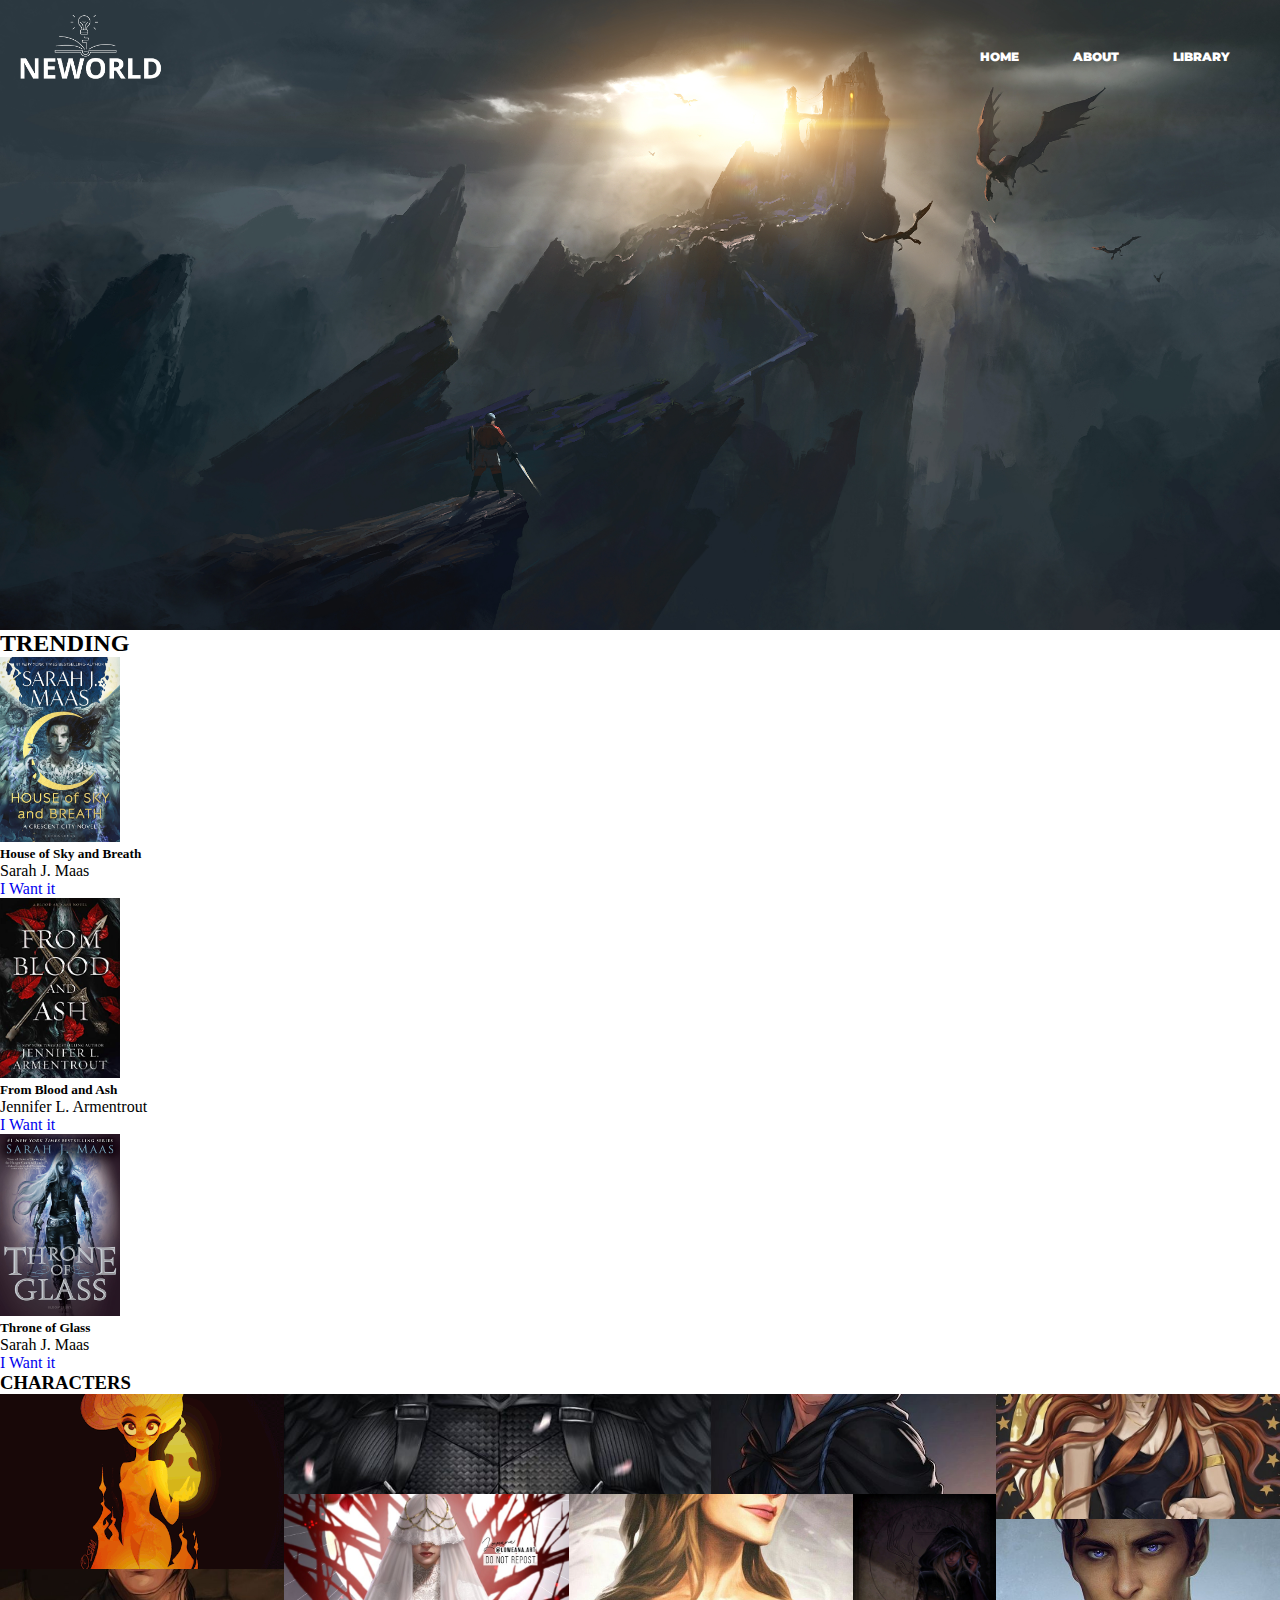
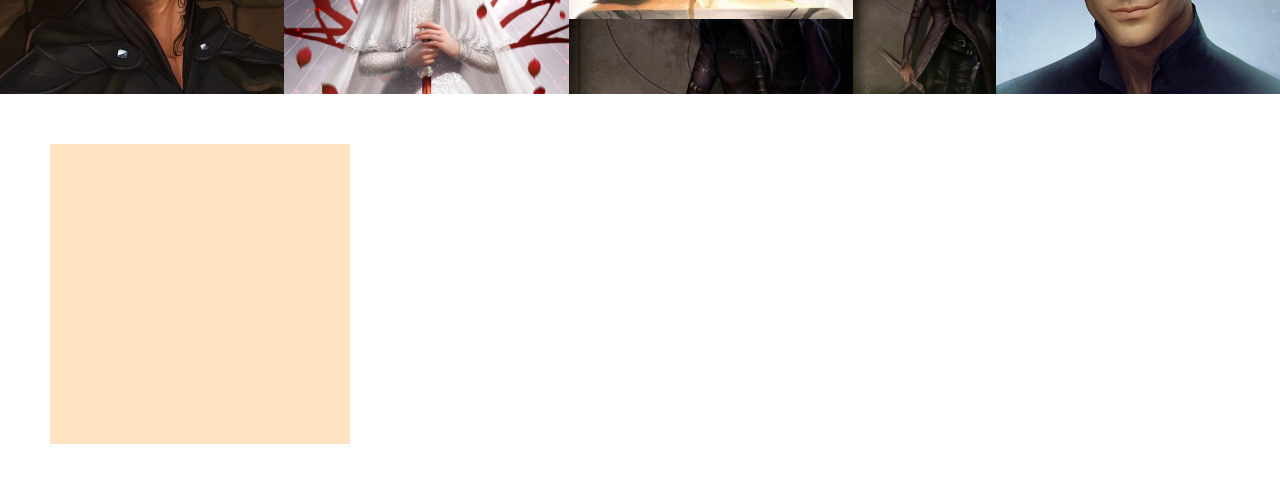
==== index.html @ 25b71a1e "rename of assets img" ====
<!DOCTYPE html>
<html lang="en">
<head>
    <meta charset="UTF-8">
    <meta http-equiv="X-UA-Compatible" content="IE=edge">
    <meta name="viewport" content="width=device-width, initial-scale=1.0">
    <link rel="stylesheet" href="https://cdn.jsdelivr.net/npm/bootstrap-icons@1.8.2/font/bootstrap-icons.css">
    <link href="https://cdn.jsdelivr.net/npm/bootstrap@5.2.0-beta1/dist/css/bootstrap.min.css" rel="stylesheet" integrity="sha384-0evHe/X+R7YkIZDRvuzKMRqM+OrBnVFBL6DOitfPri4tjfHxaWutUpFmBp4vmVor" crossorigin="anonymous">
    <link rel="preconnect" href="https://fonts.googleapis.com">
    <link rel="preconnect" href="https://fonts.gstatic.com" crossorigin>
    <link href="https://fonts.googleapis.com/css2?family=Montserrat:wght@600;900&display=swap" rel="stylesheet">
    <link rel="stylesheet" href="./assets/styles/styles.css">
    <title>Header2</title>
</head>
<body>
    <!--start nav-->
    <header>
        <nav>
            <div class="icono">
               <img src="./assets/img/logo5.png" alt="imagen" class="logo">
            </div>
            <input type="checkbox" id="boton" >
            <label for="boton" class="barras">
                <i class="bi bi-justify"></i>
            </label>
            
            <ul class="menu" >
                <li><a href="#">Home</a></li>
                <li><a href="#">About</a></li>
                <li><a href="#">Library</a></li>
            </ul>
        </nav>
    </header>
    <!--end nav-->
    <!--start trending-->
    <section id="trending" class="text-center py-5">
        <div class="container">
            <h2>TRENDING</h2>
            <div class="row">
                <div class="col-md-4">
                    <div class="card-body border rounded shadow-sm p-3 mb-5 bg-body">
                        <img src="./assets/img/book1.jpg" class="img-fluid book py-2 " alt="Book cover"  >
                        <div class="card-body">
                          <h5 class="card-title">House of Sky and Breath</h5>
                          <p class="card-text">Sarah J. Maas</p>
                          <a href="https://www.amazon.com/-/es/Sarah-J-Maas/dp/1635574072" target="_blank" class="btn btn-dark ho">I Want it</a>
                        </div>
                    </div>
                </div>
                <div class="col-md-4">
                    <div class="card-body border rounded shadow-sm p-3 mb-5 bg-body">
                        <img src="./assets/img/book2.jpg" class="img-fluid book py-2 " alt="Book cover"  >
                        <div class="card-body">
                          <h5 class="card-title">From Blood and Ash</h5>
                          <p class="card-text">Jennifer L. Armentrout</p>
                          <a href="https://www.amazon.com/-/es/Jennifer-L-Armentrout/dp/1952457009" target="_blank" class="btn btn-dark ho">I Want it</a>
                        </div>
                    </div>
                </div>
                <div class="col-md-4">
                    <div class="card-body border rounded shadow-sm p-3 mb-5 bg-body">
                        <img src="./assets/img/book3.jpg" class="img-fluid book py-2 " alt="Book cover"  >
                        <div class="card-body">
                          <h5 class="card-title">Throne of Glass</h5>
                          <p class="card-text">Sarah J. Maas</p>
                          <a href="https://www.amazon.com/-/es/Sarah-J-Maas/dp/1599906953" target="_blank" class="btn btn-dark ho">I Want it</a>
                        </div>
                    </div>
                </div>
            </div>
        </div>
    </section>
    <!--end trending-->

    <!--start characters-->
    <section id="characters py-5">
        <h3 class="text-center">CHARACTERS</h3>
        <div class="gridcontainer">
            <div class="item">
                <img src="./assets/img/lebahah.gif" alt="lebahah" class="tamaño">
            </div>
            <div class="item">
                <img src="./assets/img/hunt.jpg" alt="chaol" class="tamaño">
            </div>
            <div class="item">
                <img src="./assets/img/chaol.jpg" alt="chaol" class="tamaño">
            </div>
            <div class="item">
                <img src="./assets/img/bryce.jpg" alt="chaol" class="tamaño">
            </div>
            <div class="item">
                <img src="./assets/img/rowan.jpg" alt="chaol" class="tamaño">
            </div>
            <div class="item">
                <img src="./assets/img/poppy.jpg" alt="chaol" class="tamaño">
            </div>
            <div class="item">
                <img src="./assets/img/feyre2.jpg" alt="chaol" class="tamaño">
            </div>
            <div class="item">
                <img src="./assets/img/celaena.jpg" alt="chaol" class="tamaño">
            </div>
            <div class="item">
                <img src="./assets/img/celaena.jpg" alt="chaol" class="tamaño">
            </div>
            <div class="item">
                <img src="./assets/img/rhysand.jpg" alt="rhysand" class="tamaño">
            </div>
        </div>
    </section>
    
    <!--end characters-->

    <div class="mafer">

    </div>
    <script src="https://cdn.jsdelivr.net/npm/bootstrap@5.2.0-beta1/dist/js/bootstrap.bundle.min.js" integrity="sha384-pprn3073KE6tl6bjs2QrFaJGz5/SUsLqktiwsUTF55Jfv3qYSDhgCecCxMW52nD2" crossorigin="anonymous"></script>
<script src="./assets/js/app.js"></script>
</body>
</html>
---- assets/styles/styles.css ----
*{
    padding: 0;
    margin: 0;
    text-decoration: none;
    list-style: none;
    box-sizing: border-box;
}

header{
    width: 100%;
    height: 70vh;
    background-image: url(/assets/img/dragon.jpg);
    background-repeat: no-repeat;
    background-position: center;
    background-size: cover;
}

nav{
    height: 100px;
    width: 100%;
    display: flex;
    justify-content: space-between;
    align-items: center;
}

.logo{
    color: white;
    width:150px;
    margin-left: 15px;
}
.barras{
    font-size: 25px;
    color: white;
    margin-right: 20px;
    cursor: pointer;
    
}

.menu{
    position: absolute;
    width: 100%;
    height: 0vh;
    top: 100px;
    background-color: rgba(0, 0, 0, .25); /*para no aplicar opacidad a otros child*/
    text-align: center;
    transition: all .5s;
}

.menu li{
    display: none;
    line-height: 30px;
    margin: 50px 0;
    transition: all .5s;
}

.menu li a{
    font-family: 'Montserrat', sans-serif;
    text-decoration: none;
    list-style: none;
    font-size: 18px;
    color:white;
    text-transform: uppercase;
    font-weight: 900;
}

.menu li a.active, .menu li a:hover{
    color: darkslategrey;
    transition: .3s;
}


#boton{
    display: none;/*oculto el check*/
}
#boton:checked ~.menu{
    height: 54vh;
}
#boton:checked ~.menu li{
    display: block;
}

.book{
    width: 120px;
}

.ho:hover{
    background-color: #ced4da;
    border-color: #ced4da;
    color: black;
    font-weight: bold;
}
.mafer{
    width: 300px;
    height: 300px;
    margin: 50px;
    background-color: bisque;
}
.mafer:hover{
    background-color: #ced4da;
}

/*grid*/
.gridcontainer{
    display: grid;
    grid-template-columns: repeat(9,1fr);
    grid-template-rows: repeat(12,25px);
}
.tamaño{
   width: 100%;
   height: 100%;
   object-fit: cover;
   align-items:initial;
}
.item:nth-child(1){
    background-color: black;
    grid-area: 1/1/8/3;
}

.item:nth-child(2){
    background-color: black;
    grid-area: 1/3/5/6;
}
.item:nth-child(3){
    background-color: black;
    grid-area: 1/6/5/8;
}
.item:nth-child(4){
    background-color: black;
    grid-area: 1/8/6/10;
}
.item:nth-child(5){
    background-color: black;
    grid-area: 8/1/13/3;
}
.item:nth-child(6){
    background-color: black;
    grid-area: 5/3/13/5;
}
.item:nth-child(7){
    background-color: black;
    grid-area: 5/5/10/7;
}
.item:nth-child(8){
    background-color: black;
    grid-area: 10/5/13/7;
}
.item:nth-child(9){
    background-color: black;
    grid-area: 5/7/13/8;
}
.item:nth-child(10){
    background-color: black;
    grid-area: 6/8/13/10;
}


@media  screen and (min-width:768px){
    #boton:checked~.menu li{
        display: inline-block;
        line-height: 12px;
        margin-right: 50px;
        margin-top: 0 20px;
    }
    .logo{
        margin-left: 15px;
    }
    nav{
        height: 100px;
    }
    .barras{
        display: none;
    }
    .menu{
        height: 100px;
        top:0;
        background: none;
        transition: none;
        text-align: right;
        margin-right: 50px;
    }
    .menu li{
        display: inline-block;
        line-height: 12px;
        margin-right: 50px;
        margin-top: 0 20px;
        transition: none;
        font-family: 'Montserrat', sans-serif;
        font-weight: 600;
    }
   .menu li a{
    font-size: 12px;
   }

}
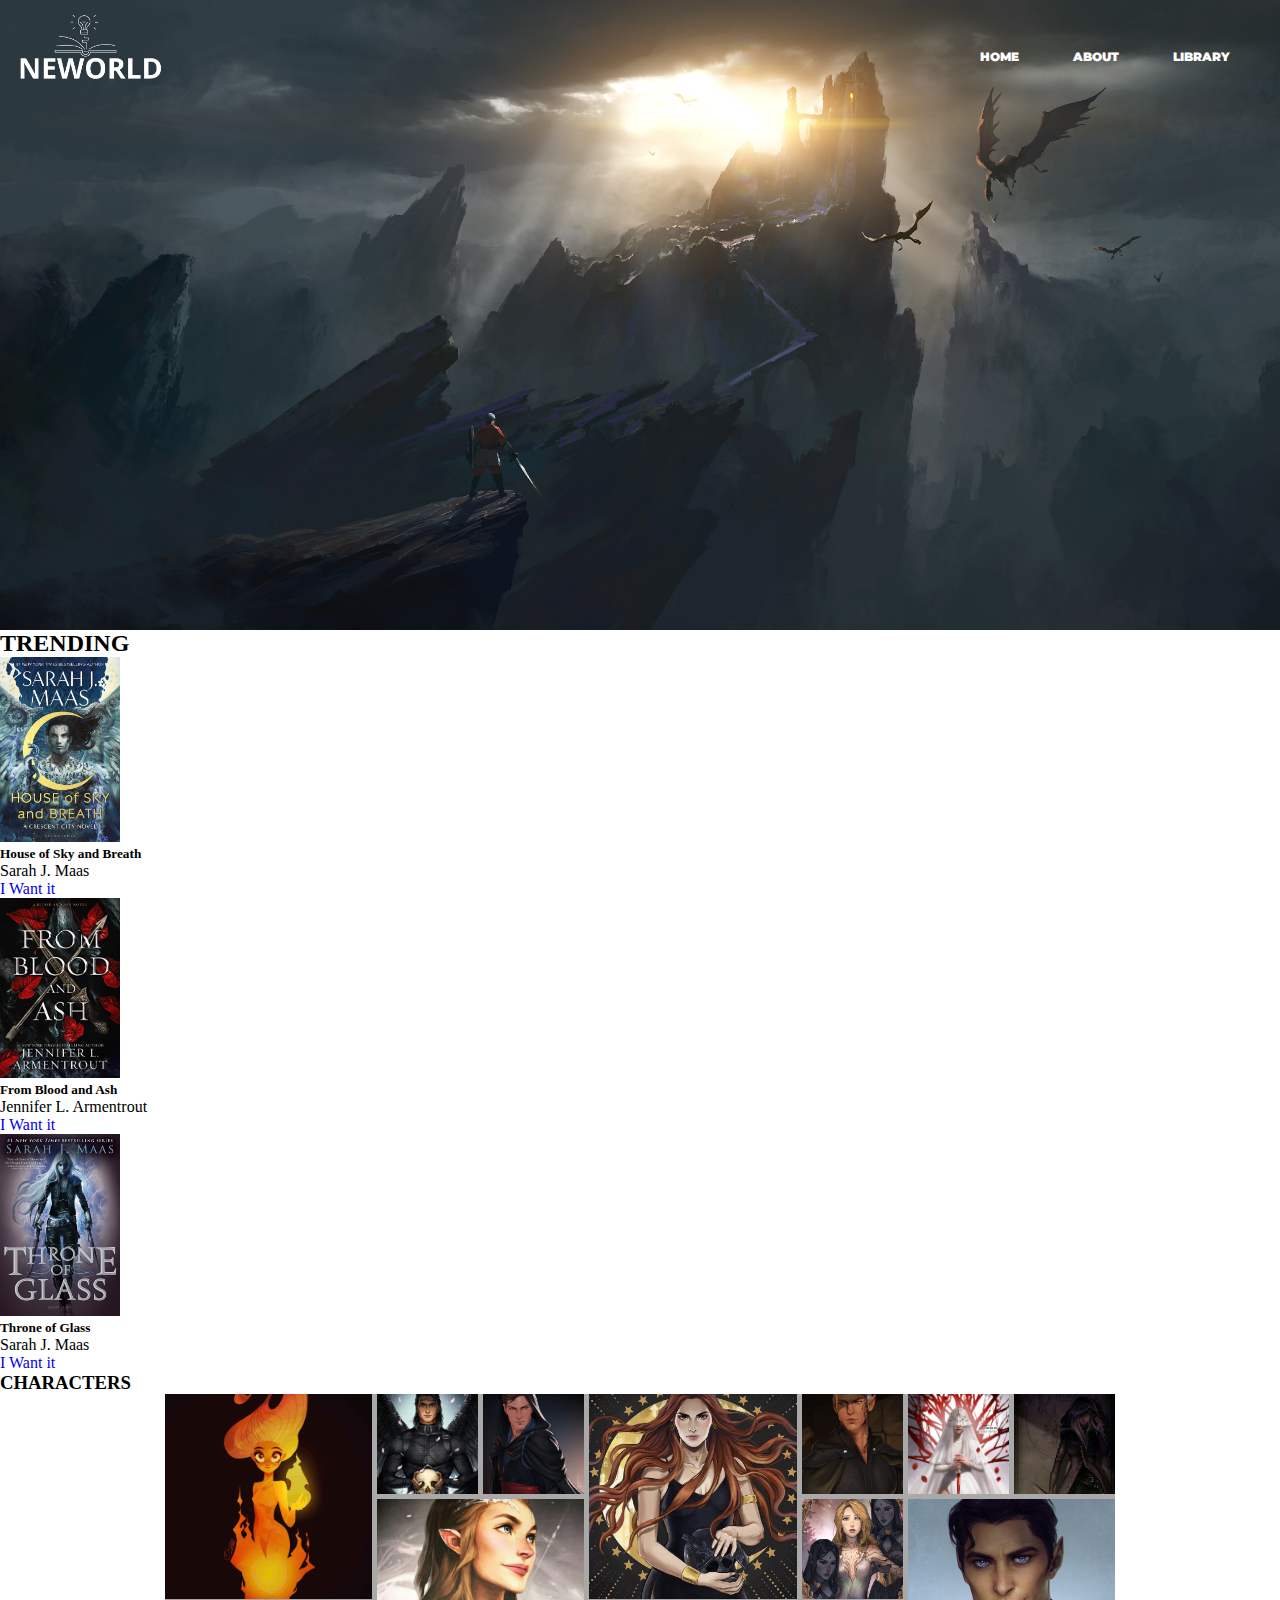
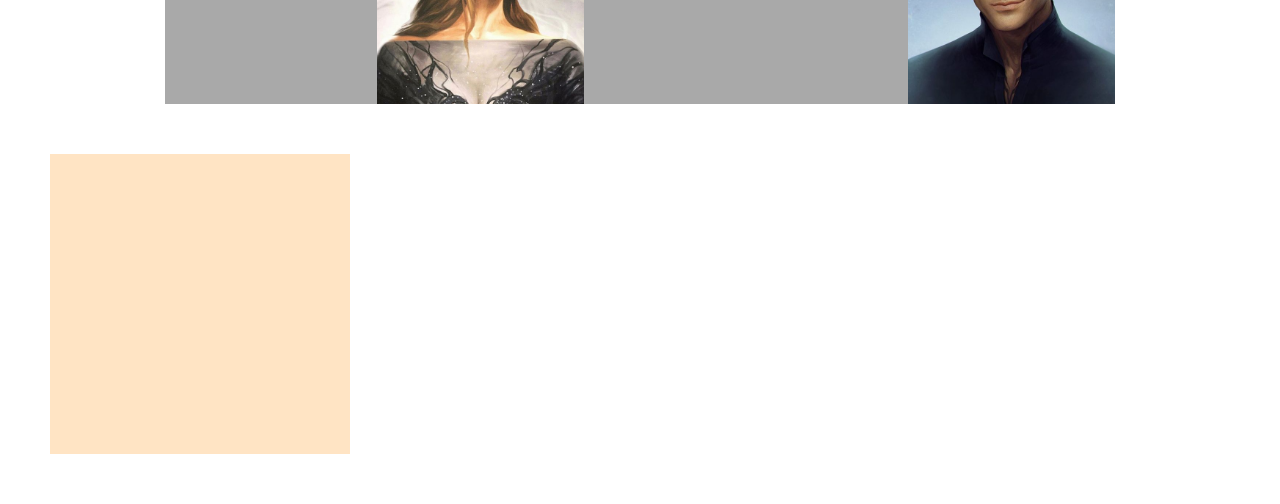
==== commit 40fc1f51: "grid edit image galery" ====
--- a/index.html
+++ b/index.html
@@ -75,36 +75,36 @@
     <!--start characters-->
     <section id="characters py-5">
         <h3 class="text-center">CHARACTERS</h3>
-        <div class="gridcontainer">
+        <div class="galeria">
             <div class="item">
-                <img src="./assets/img/lebahah.gif" alt="lebahah" class="tamaño">
+                <img src="./assets/img/lebahah.gif" alt="lebahah">
             </div>
             <div class="item">
-                <img src="./assets/img/hunt.jpg" alt="chaol" class="tamaño">
+                <img src="./assets/img/hunt.jpg" alt="hunt">
             </div>
             <div class="item">
-                <img src="./assets/img/chaol.jpg" alt="chaol" class="tamaño">
+                <img src="./assets/img/chaol.jpg" alt="chaol">
             </div>
             <div class="item">
-                <img src="./assets/img/bryce.jpg" alt="chaol" class="tamaño">
+                <img src="./assets/img/bryce.jpg" alt="bryce">
             </div>
             <div class="item">
-                <img src="./assets/img/rowan.jpg" alt="chaol" class="tamaño">
+                <img src="./assets/img/rowan.jpg" alt="rowan">
             </div>
             <div class="item">
-                <img src="./assets/img/poppy.jpg" alt="chaol" class="tamaño">
+                <img src="./assets/img/poppy.jpg" alt="poppy">
             </div>
             <div class="item">
-                <img src="./assets/img/feyre2.jpg" alt="chaol" class="tamaño">
+                <img src="./assets/img/feyre2.jpg" alt="feyre">
             </div>
             <div class="item">
-                <img src="./assets/img/celaena.jpg" alt="chaol" class="tamaño">
+                <img src="./assets/img/celaena.jpg" alt="celaena">
             </div>
             <div class="item">
-                <img src="./assets/img/celaena.jpg" alt="chaol" class="tamaño">
+                <img src="./assets/img/feyre.jpg" alt="feyre">
             </div>
             <div class="item">
-                <img src="./assets/img/rhysand.jpg" alt="rhysand" class="tamaño">
+                <img src="./assets/img/rhysand.jpg" alt="rhysand">
             </div>
         </div>
     </section>
--- a/assets/styles/styles.css
+++ b/assets/styles/styles.css
@@ -100,58 +100,37 @@
 }
 
 /*grid*/
-.gridcontainer{
+#characters{
+    position: relative;
+    
+}
+.galeria{
+    width: 100%;
+    max-width: 950px;
+    margin: 0 auto;
     display: grid;
-    grid-template-columns: repeat(9,1fr);
-    grid-template-rows: repeat(12,25px);
+    grid-template-columns: repeat(auto-fit,minmax(100px,1fr));
+    grid-auto-rows: 100px;
+    grid-auto-flow: dense;
+    grid-gap: 5px;
+    background-color:darkgrey;
 }
-.tamaño{
-   width: 100%;
-   height: 100%;
-   object-fit: cover;
-   align-items:initial;
+.galeria .item{
+    overflow: hidden;
 }
-.item:nth-child(1){
-    background-color: black;
-    grid-area: 1/1/8/3;
+.galeria .item:nth-child(3n+1){
+    grid-column: span 2;
+    grid-row: span 2;
+}
+.galeria .item img{
+    width: 100%;
+    height: 100%;
+    object-fit: cover;
+}
+.galeria .item:hover img{
+    transform: scale(1.1);
 }
 
-.item:nth-child(2){
-    background-color: black;
-    grid-area: 1/3/5/6;
-}
-.item:nth-child(3){
-    background-color: black;
-    grid-area: 1/6/5/8;
-}
-.item:nth-child(4){
-    background-color: black;
-    grid-area: 1/8/6/10;
-}
-.item:nth-child(5){
-    background-color: black;
-    grid-area: 8/1/13/3;
-}
-.item:nth-child(6){
-    background-color: black;
-    grid-area: 5/3/13/5;
-}
-.item:nth-child(7){
-    background-color: black;
-    grid-area: 5/5/10/7;
-}
-.item:nth-child(8){
-    background-color: black;
-    grid-area: 10/5/13/7;
-}
-.item:nth-child(9){
-    background-color: black;
-    grid-area: 5/7/13/8;
-}
-.item:nth-child(10){
-    background-color: black;
-    grid-area: 6/8/13/10;
-}
 
 
 @media  screen and (min-width:768px){
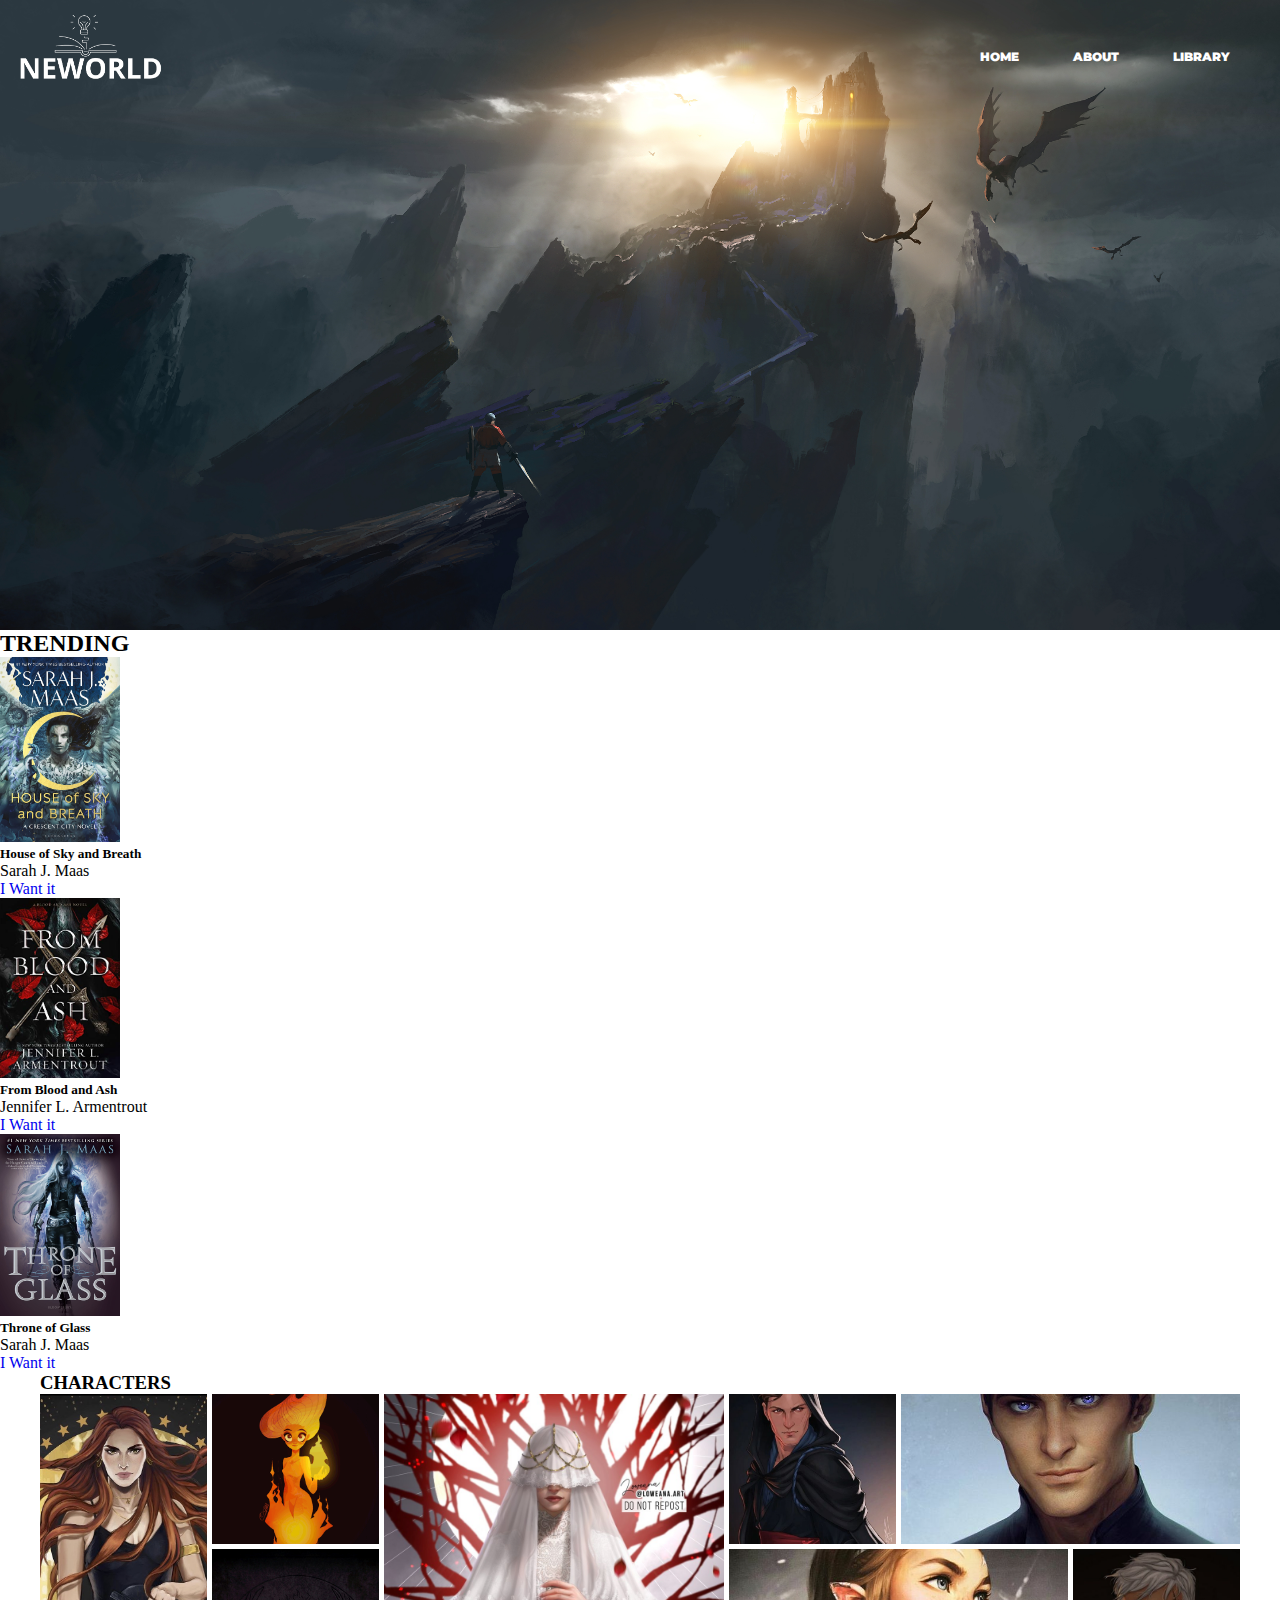
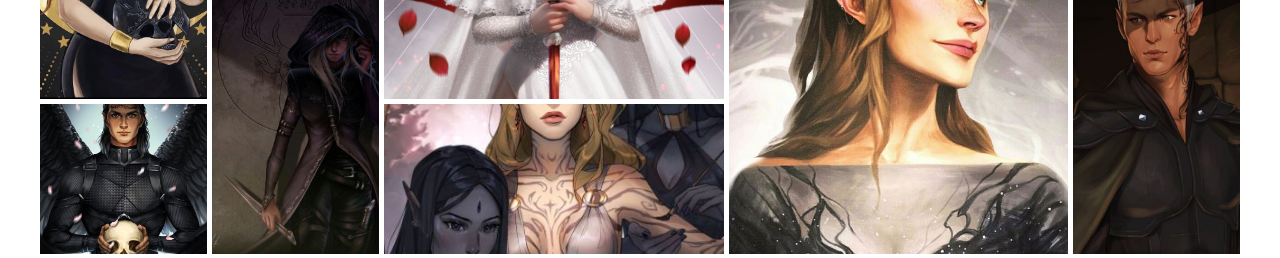
==== commit 26fee937: "grid display" ====
--- a/index.html
+++ b/index.html
@@ -73,48 +73,52 @@
     <!--end trending-->
 
     <!--start characters-->
-    <section id="characters py-5">
+    <section id="personajes">
         <h3 class="text-center">CHARACTERS</h3>
         <div class="galeria">
-            <div class="item">
-                <img src="./assets/img/lebahah.gif" alt="lebahah">
+            <div class="caja-imagen">
+                <img src="./assets/img/bryce.jpg" alt="bryce">
             </div>
-            <div class="item">
+            <div class="caja-imagen">
+                <img src="./assets/img/lebahah.gif" alt="celaena">
+            </div>
+            <div class="caja-imagen">
+                <img src="./assets/img/chaol.jpg" alt="chaol">
+            </div>
+            <div class="caja-imagen">
+                <img src="./assets/img/feyre.jpg" alt="feyre">
+            </div>
+            <div class="caja-imagen">
                 <img src="./assets/img/hunt.jpg" alt="hunt">
             </div>
-            <div class="item">
-                <img src="./assets/img/chaol.jpg" alt="chaol">
+            <div class="caja-imagen">
+                <img src="./assets/img/celaena.jpg" alt="lebahah">
             </div>
-            <div class="item">
-                <img src="./assets/img/bryce.jpg" alt="bryce">
+            <div class="caja-imagen">
+                <a href="#" class="bibliografia">
+                    <img src="./assets/img/poppy.jpg" alt="poppy" class="img1">
+                <div class="overlay">
+                    <span>Poppy</span>
+                </div>
+                </a>
+                
             </div>
-            <div class="item">
-                <img src="./assets/img/rowan.jpg" alt="rowan">
+            <div class="caja-imagen">
+                <img src="./assets/img/rhysand.jpg" alt="rhysand">
             </div>
-            <div class="item">
-                <img src="./assets/img/poppy.jpg" alt="poppy">
+            <div class="caja-imagen">
+                <img src="./assets/img/rowan.jpg " alt="rowan">
             </div>
-            <div class="item">
+            <div class="caja-imagen">
                 <img src="./assets/img/feyre2.jpg" alt="feyre">
-            </div>
-            <div class="item">
-                <img src="./assets/img/celaena.jpg" alt="celaena">
-            </div>
-            <div class="item">
-                <img src="./assets/img/feyre.jpg" alt="feyre">
-            </div>
-            <div class="item">
-                <img src="./assets/img/rhysand.jpg" alt="rhysand">
             </div>
         </div>
     </section>
     
     <!--end characters-->
 
-    <div class="mafer">
 
-    </div>
-    <script src="https://cdn.jsdelivr.net/npm/bootstrap@5.2.0-beta1/dist/js/bootstrap.bundle.min.js" integrity="sha384-pprn3073KE6tl6bjs2QrFaJGz5/SUsLqktiwsUTF55Jfv3qYSDhgCecCxMW52nD2" crossorigin="anonymous"></script>
+<script src="https://cdn.jsdelivr.net/npm/bootstrap@5.2.0-beta1/dist/js/bootstrap.bundle.min.js" integrity="sha384-pprn3073KE6tl6bjs2QrFaJGz5/SUsLqktiwsUTF55Jfv3qYSDhgCecCxMW52nD2" crossorigin="anonymous"></script>
 <script src="./assets/js/app.js"></script>
 </body>
 </html>--- a/assets/styles/styles.css
+++ b/assets/styles/styles.css
@@ -89,48 +89,85 @@
     color: black;
     font-weight: bold;
 }
-.mafer{
-    width: 300px;
-    height: 300px;
-    margin: 50px;
-    background-color: bisque;
-}
-.mafer:hover{
-    background-color: #ced4da;
-}
-
-/*grid*/
-#characters{
+
+
+/*personajes*/
+
+#personajes{
+    max-width: 1200px;
+    margin: 0 auto;
+}
+
+.galeria{
+    display: grid;
+    grid-template-columns: repeat(7,1fr);
+    grid-template-rows: repeat(3,150px);
+    gap: 5px;
+}
+
+.caja-imagen:nth-child(1){
+    grid-column: 1/span 1;
+    grid-row: 1/span 2;
+}
+.caja-imagen:nth-child(6){
+    grid-column: 2/span 1;
+    grid-row: 2/span 2;
+}
+.caja-imagen:nth-child(7){
+    grid-column: 3/span 2;
+    grid-row: 1/span 2;
+}
+.caja-imagen:nth-child(8){
+    grid-column: 6/span 2;
+    grid-row: 1/span 1;
+}
+.caja-imagen:nth-child(4){
+    grid-column: 3/span 2;
+    grid-row: 3/span 1;
+}
+.caja-imagen:nth-child(9){
+    grid-column: 7/span 1;
+    grid-row: 2/span 2;
+}
+.caja-imagen:nth-child(10){
+    grid-column: 5/span 2;
+    grid-row: 2/span 2;
+}
+.bibliografia{
     position: relative;
-    
-}
-.galeria{
-    width: 100%;
-    max-width: 950px;
-    margin: 0 auto;
-    display: grid;
-    grid-template-columns: repeat(auto-fit,minmax(100px,1fr));
-    grid-auto-rows: 100px;
-    grid-auto-flow: dense;
-    grid-gap: 5px;
-    background-color:darkgrey;
-}
-.galeria .item{
+    display: block;
+    width: 100%;
+    height: 100%;
     overflow: hidden;
 }
-.galeria .item:nth-child(3n+1){
-    grid-column: span 2;
-    grid-row: span 2;
-}
-.galeria .item img{
+.overlay{
+    position: absolute;
+    top: 0;
+    bottom: 0;
+    left: 0;
+    right: 0;
+    display: flex;
+    align-items: center;
+    justify-content: center;
+    font-weight: 900;
+    color: black;
+    font-size: medium;
+    background-color: rgba(0, 0, 0, 0.25);
+    opacity: 0;
+}
+.bibliografia:hover .overlay{
+    opacity: 1;
+}
+.galeria .caja-imagen:hover img{
+    transform: scale(1.1);
+    transition: .5s;
+}
+
+.caja-imagen img{
     width: 100%;
     height: 100%;
     object-fit: cover;
 }
-.galeria .item:hover img{
-    transform: scale(1.1);
-}
-
 
 
 @media  screen and (min-width:768px){
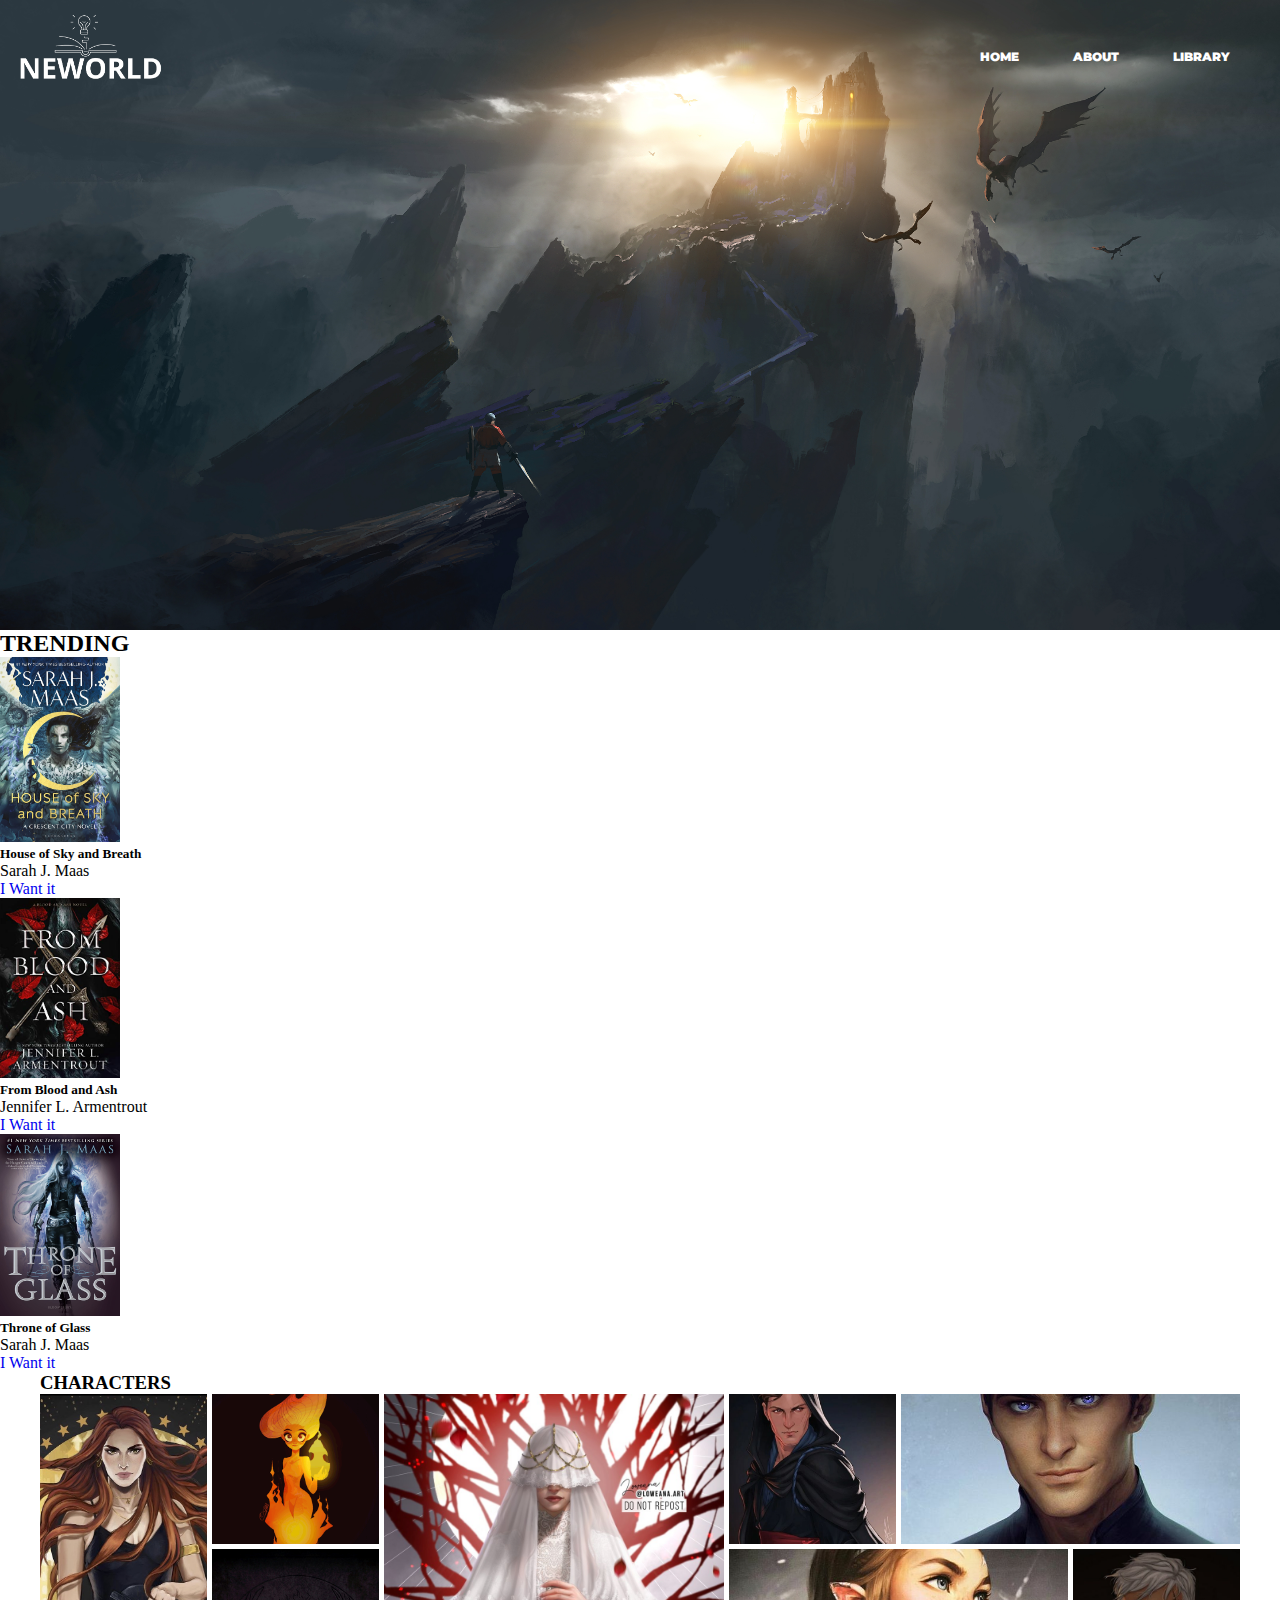
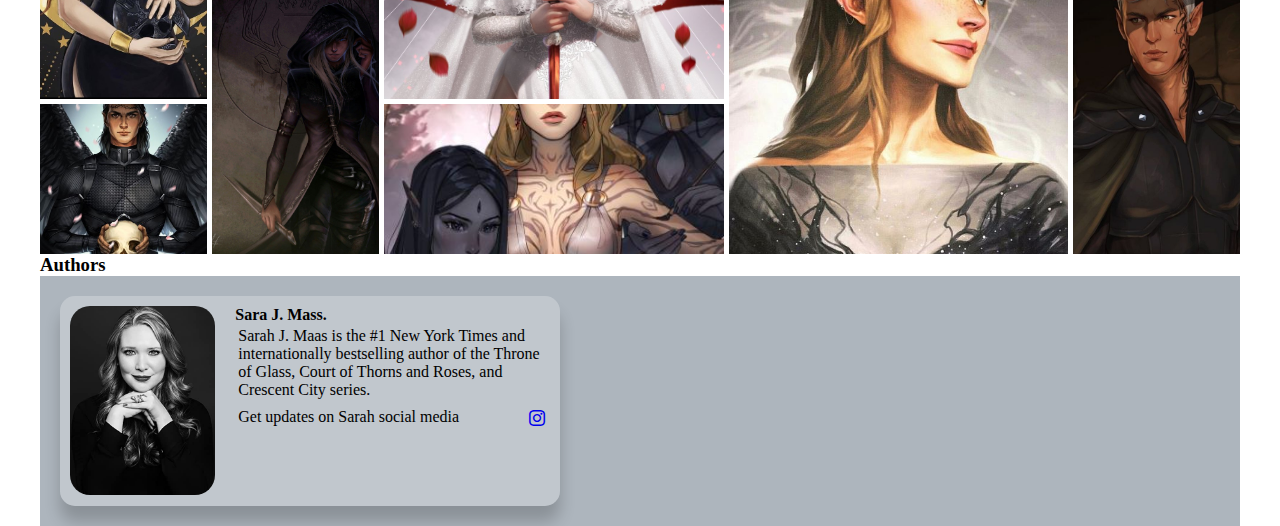
==== commit 71131a03: "first author card" ====
--- a/index.html
+++ b/index.html
@@ -77,26 +77,61 @@
         <h3 class="text-center">CHARACTERS</h3>
         <div class="galeria">
             <div class="caja-imagen">
-                <img src="./assets/img/bryce.jpg" alt="bryce">
-            </div>
-            <div class="caja-imagen">
-                <img src="./assets/img/lebahah.gif" alt="celaena">
-            </div>
-            <div class="caja-imagen">
-                <img src="./assets/img/chaol.jpg" alt="chaol">
-            </div>
-            <div class="caja-imagen">
-                <img src="./assets/img/feyre.jpg" alt="feyre">
-            </div>
-            <div class="caja-imagen">
-                <img src="./assets/img/hunt.jpg" alt="hunt">
-            </div>
-            <div class="caja-imagen">
-                <img src="./assets/img/celaena.jpg" alt="lebahah">
-            </div>
-            <div class="caja-imagen">
-                <a href="#" class="bibliografia">
-                    <img src="./assets/img/poppy.jpg" alt="poppy" class="img1">
+                <a href="" class="bibliografia">
+                    <img src="./assets/img/bryce.jpg" alt="bryce">
+                    <div class="overlay">
+                        <span>Bryce</span>
+                    </div>
+                </a>
+                
+            </div>
+            <div class="caja-imagen">
+                <a href="" class="bibliografia">
+                    <img src="./assets/img/lebahah.gif" alt="Lebahah">
+                    <div class="overlay">
+                        <span>Lebahah</span>
+                    </div>
+                </a>
+                
+            </div>
+            <div class="caja-imagen">
+                <a href="" class="bibliografia">
+                    <img src="./assets/img/chaol.jpg" alt="chaol">
+                    <div class="overlay">
+                        <span>Chaol</span>
+                    </div>
+                </a>
+                
+            </div>
+            <div class="caja-imagen">
+                <a href="" class="bibliografia">
+                    <img src="./assets/img/feyre.jpg" alt="feyre">
+                    <div class="overlay">
+                        <span>Feyre</span>
+                    </div>
+                </a>
+                
+            </div>
+            <div class="caja-imagen">
+                <a href="" class="bibliografia">
+                    <img src="./assets/img/hunt.jpg" alt="hunt">
+                    <div class="overlay">
+                        <span>Hunt</span>
+                    </div>
+                </a>
+                
+            </div>
+            <div class="caja-imagen">
+                <a href="" class="bibliografia">
+                    <img src="./assets/img/celaena.jpg" alt="Celaena">
+                    <div class="overlay">
+                        <span>Celaena</span>
+                    </div>
+                </a>
+            </div>
+            <div class="caja-imagen">
+                <a href="#" class="bibliografia">
+                    <img src="./assets/img/poppy.jpg" alt="poppy">
                 <div class="overlay">
                     <span>Poppy</span>
                 </div>
@@ -104,19 +139,63 @@
                 
             </div>
             <div class="caja-imagen">
-                <img src="./assets/img/rhysand.jpg" alt="rhysand">
-            </div>
-            <div class="caja-imagen">
-                <img src="./assets/img/rowan.jpg " alt="rowan">
-            </div>
-            <div class="caja-imagen">
-                <img src="./assets/img/feyre2.jpg" alt="feyre">
+                <a href="#" class="bibliografia">
+                    <img src="./assets/img/rhysand.jpg" alt="rhysand">
+                    <div class="overlay">
+                        <span>Rhysand</span>
+                    </div>
+                </a>
+                
+            </div>
+            <div class="caja-imagen">
+                <a href="#" class="bibliografia">
+                    <img src="./assets/img/rowan.jpg " alt="rowan">
+                    <div class="overlay">
+                        <span>Rowan</span>
+                    </div>
+                </a>
+                
+            </div>
+            <div class="caja-imagen">
+                <a href="#" class="bibliografia">
+                    <img src="./assets/img/feyre2.jpg" alt="feyre">
+                    <div class="overlay">
+                        <span>Feyre</span>
+                    </div>
+                </a>
+                
             </div>
         </div>
     </section>
     
     <!--end characters-->
 
+    <!--start authors-->
+    <section id="authors">
+        <h3 class="text-center py-5">Authors</h3>
+        <div class="contenedor">
+            <div class="lista">
+                <div class="picture">
+                    <img src="./assets/img/sara.jpg" alt="Sara J. Mass.">
+                </div>
+                <div class="descripcion">
+                    <h4>Sara J. Mass.</h4>
+                    <p>Sarah J. Maas is the #1 New York Times and internationally bestselling author of the Throne of Glass, Court of Thorns and Roses, and Crescent City series.</p>
+                    <div class="iconos">
+                        <p>Get updates on Sarah social media</p>
+                        <a href="#">
+                                <i class="bi bi-instagram"></i>
+                        </a>
+                    </div>
+                    
+                </div>
+
+            </div>
+        </div>
+        
+    </section>
+    <!--end authors-->
+
 
 <script src="https://cdn.jsdelivr.net/npm/bootstrap@5.2.0-beta1/dist/js/bootstrap.bundle.min.js" integrity="sha384-pprn3073KE6tl6bjs2QrFaJGz5/SUsLqktiwsUTF55Jfv3qYSDhgCecCxMW52nD2" crossorigin="anonymous"></script>
 <script src="./assets/js/app.js"></script>
--- a/assets/styles/styles.css
+++ b/assets/styles/styles.css
@@ -149,9 +149,9 @@
     display: flex;
     align-items: center;
     justify-content: center;
+    color: white;
+    font-family: 'Montserrat', sans-serif;
     font-weight: 900;
-    color: black;
-    font-size: medium;
     background-color: rgba(0, 0, 0, 0.25);
     opacity: 0;
 }
@@ -168,6 +168,67 @@
     height: 100%;
     object-fit: cover;
 }
+
+/*authors*/
+#authors{
+   max-width: 1200px;
+   margin: 0 auto;
+}
+.contenedor{
+    background-color: #adb5bd;
+    display: flex;
+    padding: 20px;
+}
+.lista{
+    display: flex;
+    box-shadow: 0 1rem 1rem rgba(0, 0, 0, 0.2);
+    width: 500px;
+    height: 210px;
+    overflow: hidden;
+    background-color: rgba(255, 255, 255, .25);
+    border-radius: 15px;
+}
+.lista .picture{
+    height: 90%;
+    width: 30%;
+    margin: 10px;
+}
+
+.lista .picture img{
+   width: 100%; 
+   height: 100%;
+   border-radius: 20px;
+   object-fit: cover;
+}
+ .descripcion{
+    width: 65%;
+    margin: 10px;
+ }
+ .descripcion p{
+    padding: 3px;
+    margin-bottom: 3px;
+ }
+ .iconos{
+    display: flex;
+    justify-content: space-between;
+    margin-right: 5px;
+    align-items: center;
+ }
+ 
+ 
+
+/*
+.lista{
+    display: flex;
+    box-shadow: 0 1rem 1rem rgba(0, 0, 0, 0.2);
+    overflow: hidden;
+    flex-direction: row;
+    width: 250px;
+    margin: 5px;
+    align-items: center;
+   
+    background-color: rgba(255, 255, 255, .25);
+}*/
 
 
 @media  screen and (min-width:768px){
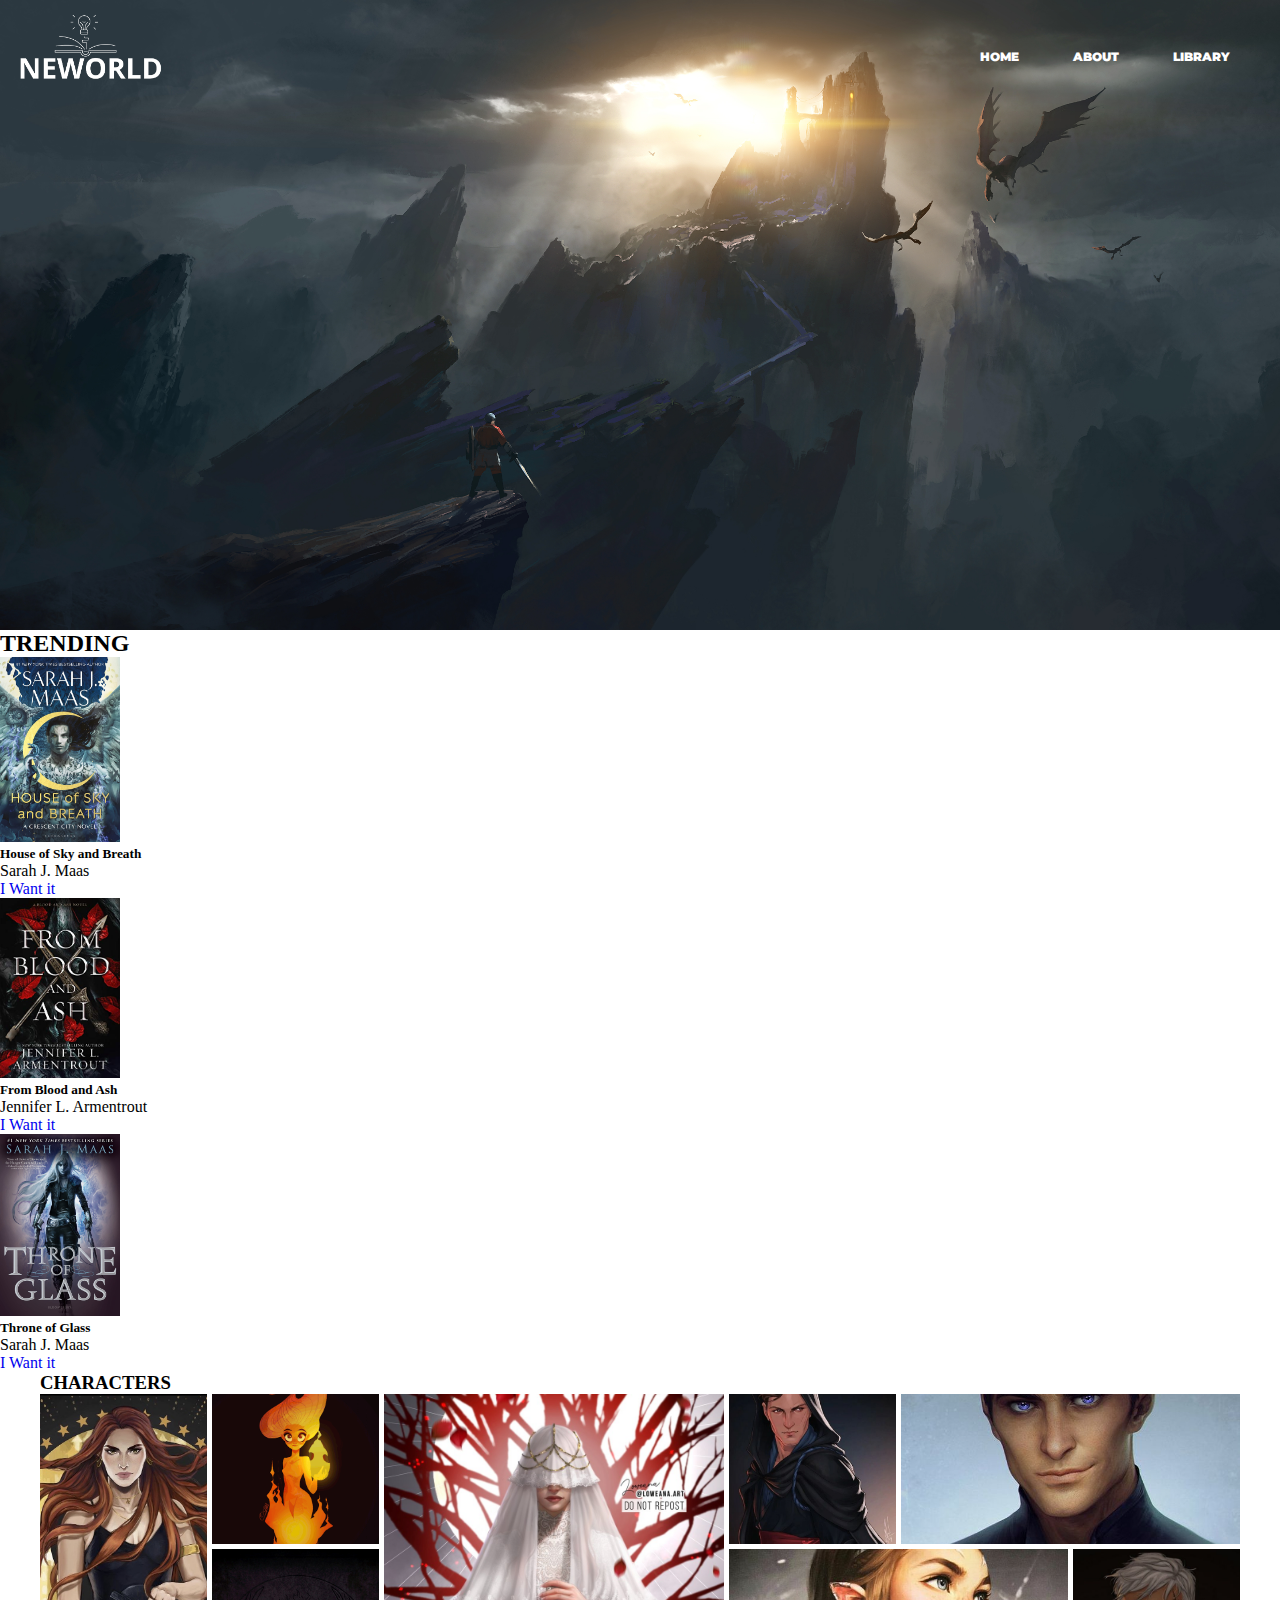
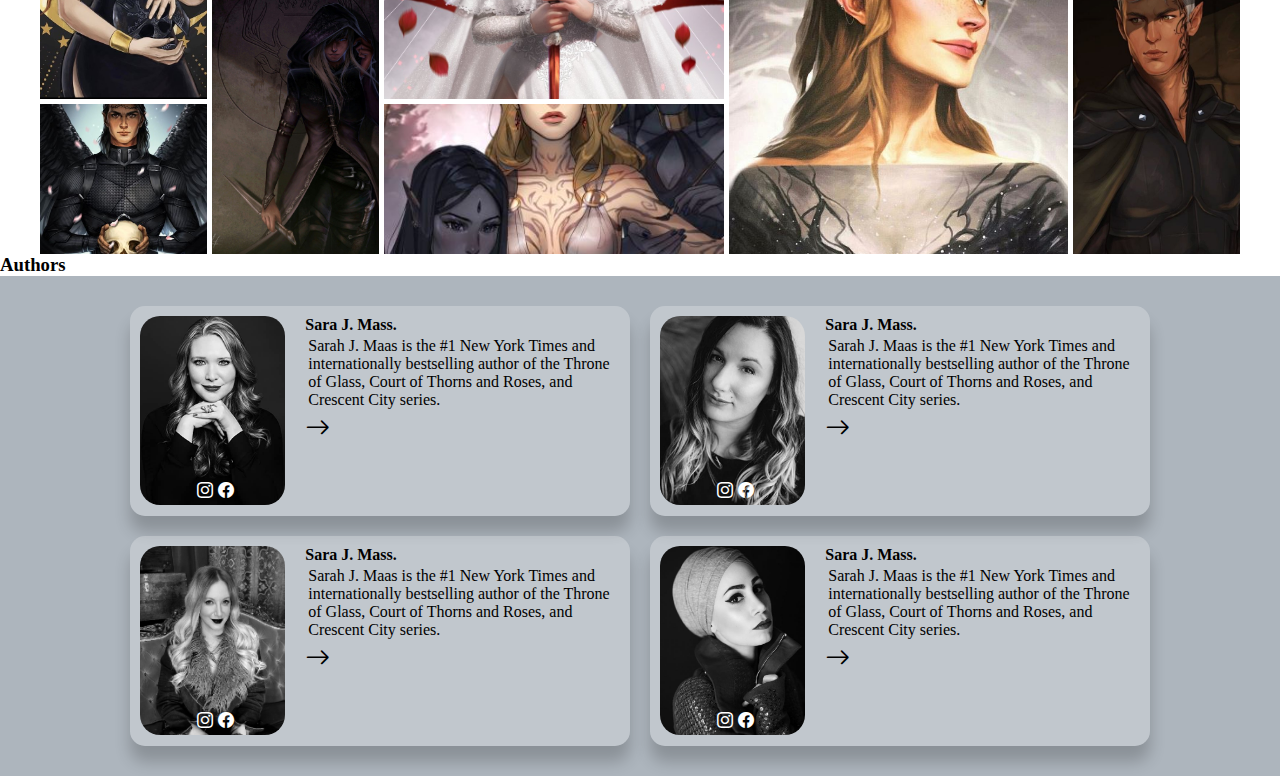
==== commit 7ee5a216: "grid responsive display" ====
--- a/index.html
+++ b/index.html
@@ -177,19 +177,90 @@
             <div class="lista">
                 <div class="picture">
                     <img src="./assets/img/sara.jpg" alt="Sara J. Mass.">
-                </div>
-                <div class="descripcion">
-                    <h4>Sara J. Mass.</h4>
-                    <p>Sarah J. Maas is the #1 New York Times and internationally bestselling author of the Throne of Glass, Court of Thorns and Roses, and Crescent City series.</p>
-                    <div class="iconos">
-                        <p>Get updates on Sarah social media</p>
-                        <a href="#">
-                                <i class="bi bi-instagram"></i>
-                        </a>
-                    </div>
-                    
-                </div>
-
+                    <div class="sarah">
+                        <a href="https://www.instagram.com/therealsjmaas/" target="_blank">
+                            <i class="bi bi-instagram "></i>
+                        </a>
+                        <a href="https://www.facebook.com/theworldofsarahjmaas" target="_blank">
+                            <i class="bi bi-facebook"></i>
+                        </a>
+                    </div>
+                </div>
+                <div class="descripcion">
+                    <h4>Sara J. Mass.</h4>
+                    <p>Sarah J. Maas is the #1 New York Times and internationally bestselling author of the Throne of Glass, Court of Thorns and Roses, and Crescent City series.</p>
+                    <div class="iconos">
+                        <a href="#">
+                            <i class="bi bi-arrow-right"></i>
+                        </a>
+                    </div>
+                </div>
+            </div>
+            <div class="lista">
+                <div class="picture">
+                    <img src="./assets/img/jennifer.jpg" alt="Jennifer L. Armentrout">
+                    <div class="sarah">
+                        <a href="https://www.instagram.com/therealsjmaas/" target="_blank">
+                            <i class="bi bi-instagram "></i>
+                        </a>
+                        <a href="https://www.facebook.com/theworldofsarahjmaas" target="_blank">
+                            <i class="bi bi-facebook"></i>
+                        </a>
+                    </div>
+                </div>
+                <div class="descripcion">
+                    <h4>Sara J. Mass.</h4>
+                    <p>Sarah J. Maas is the #1 New York Times and internationally bestselling author of the Throne of Glass, Court of Thorns and Roses, and Crescent City series.</p>
+                    <div class="iconos">
+                        <a href="#">
+                            <i class="bi bi-arrow-right"></i>
+                        </a>
+                    </div>
+                </div>
+            </div>
+            <div class="lista">
+                <div class="picture">
+                    <img src="./assets/img/leigh.jpg" alt="Leigh Bardugo">
+                    <div class="sarah">
+                        <a href="https://www.instagram.com/therealsjmaas/" target="_blank">
+                            <i class="bi bi-instagram "></i>
+                        </a>
+                        <a href="https://www.facebook.com/theworldofsarahjmaas" target="_blank">
+                            <i class="bi bi-facebook"></i>
+                        </a>
+                    </div>
+                </div>
+                <div class="descripcion">
+                    <h4>Sara J. Mass.</h4>
+                    <p>Sarah J. Maas is the #1 New York Times and internationally bestselling author of the Throne of Glass, Court of Thorns and Roses, and Crescent City series.</p>
+                    <div class="iconos">
+                        <a href="#">
+                            <i class="bi bi-arrow-right"></i>
+                        </a>
+                    </div>
+                </div>
+            </div>
+            <div class="lista">
+                <div class="picture">
+                    <img src="./assets/img/tahereh.jpg" alt="Leigh Bardugo">
+                    <div class="sarah">
+                        <a href="https://www.instagram.com/therealsjmaas/" target="_blank">
+                            <i class="bi bi-instagram "></i>
+                        </a>
+                        <a href="https://www.facebook.com/theworldofsarahjmaas" target="_blank">
+                            <i class="bi bi-facebook"></i>
+                        </a>
+                    </div>
+                </div>
+                <div class="descripcion">
+                    <h4>Sara J. Mass.</h4>
+                    <p>Sarah J. Maas is the #1 New York Times and internationally bestselling author of the Throne of Glass, Court of Thorns and Roses, and Crescent City series.</p>
+                    <div class="iconos">
+                        <a href="#">
+                            <i class="bi bi-arrow-right"></i>
+                        </a>
+                    </div>
+                </div>
             </div>
         </div>
         
--- a/assets/styles/styles.css
+++ b/assets/styles/styles.css
@@ -171,22 +171,26 @@
 
 /*authors*/
 #authors{
-   max-width: 1200px;
-   margin: 0 auto;
+   width: 100%;
 }
 .contenedor{
     background-color: #adb5bd;
     display: flex;
+    flex-wrap: wrap;
+    justify-content: center;
+    align-items: center;
     padding: 20px;
 }
 .lista{
     display: flex;
     box-shadow: 0 1rem 1rem rgba(0, 0, 0, 0.2);
-    width: 500px;
+    width: 450px;
     height: 210px;
     overflow: hidden;
     background-color: rgba(255, 255, 255, .25);
     border-radius: 15px;
+    margin: 10px;
+    transition: all .5s;
 }
 .lista .picture{
     height: 90%;
@@ -199,6 +203,7 @@
    height: 100%;
    border-radius: 20px;
    object-fit: cover;
+   filter: grayscale(1);
 }
  .descripcion{
     width: 65%;
@@ -208,28 +213,29 @@
     padding: 3px;
     margin-bottom: 3px;
  }
- .iconos{
-    display: flex;
-    justify-content: space-between;
-    margin-right: 5px;
-    align-items: center;
+ .picture{
+    position: relative;
  }
  
+ .picture .sarah{
+    position: absolute;
+    right: 0;
+    left: 0;
+    bottom: 5px;
+    display: flex;
+    justify-content: center;
+    align-items: center;
+ }
+  .sarah a i{
+    color: white;
+    margin-left: 5px;
+  }
+
+  .iconos a i{
+    color: black;
+    font-size:25px;
+  }
  
-
-/*
-.lista{
-    display: flex;
-    box-shadow: 0 1rem 1rem rgba(0, 0, 0, 0.2);
-    overflow: hidden;
-    flex-direction: row;
-    width: 250px;
-    margin: 5px;
-    align-items: center;
-   
-    background-color: rgba(255, 255, 255, .25);
-}*/
-
 
 @media  screen and (min-width:768px){
     #boton:checked~.menu li{
@@ -268,4 +274,9 @@
     font-size: 12px;
    }
 
+   .lista{
+    width: 500px;
+   }
+   
+
 }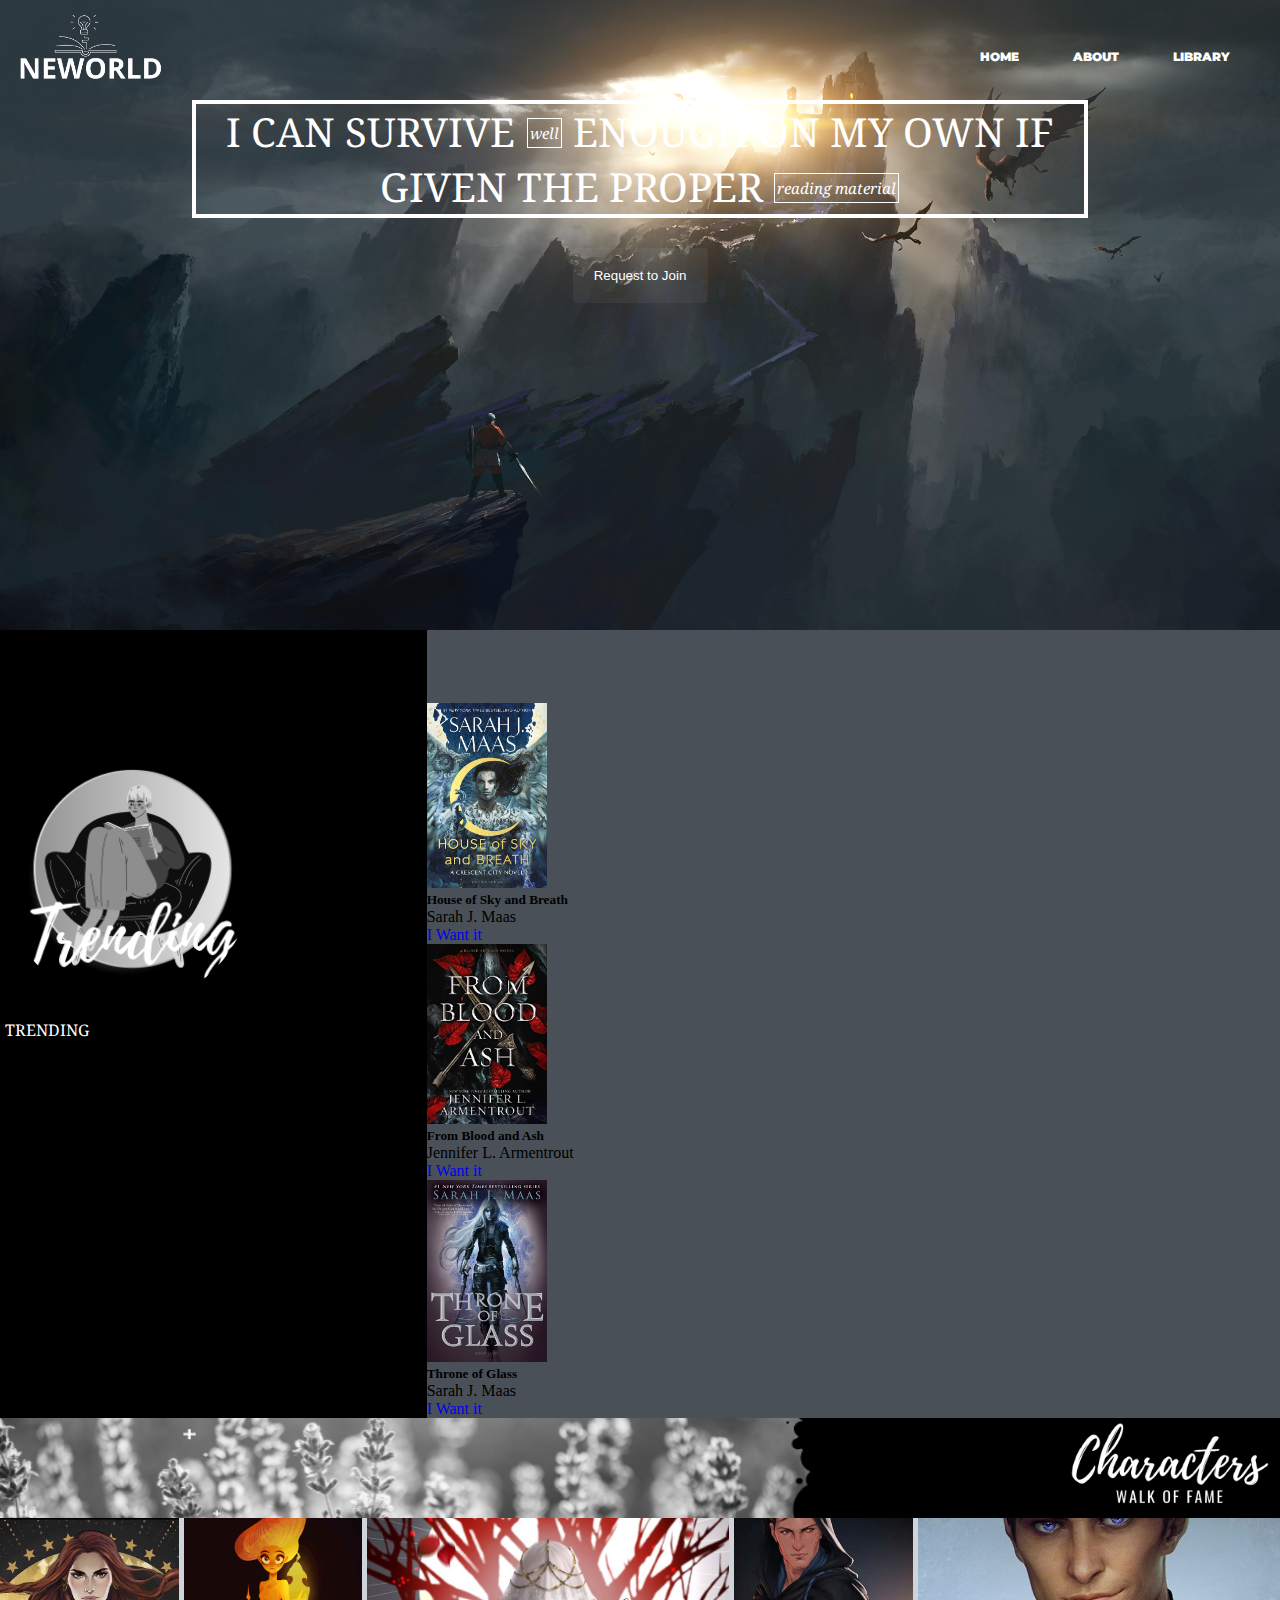
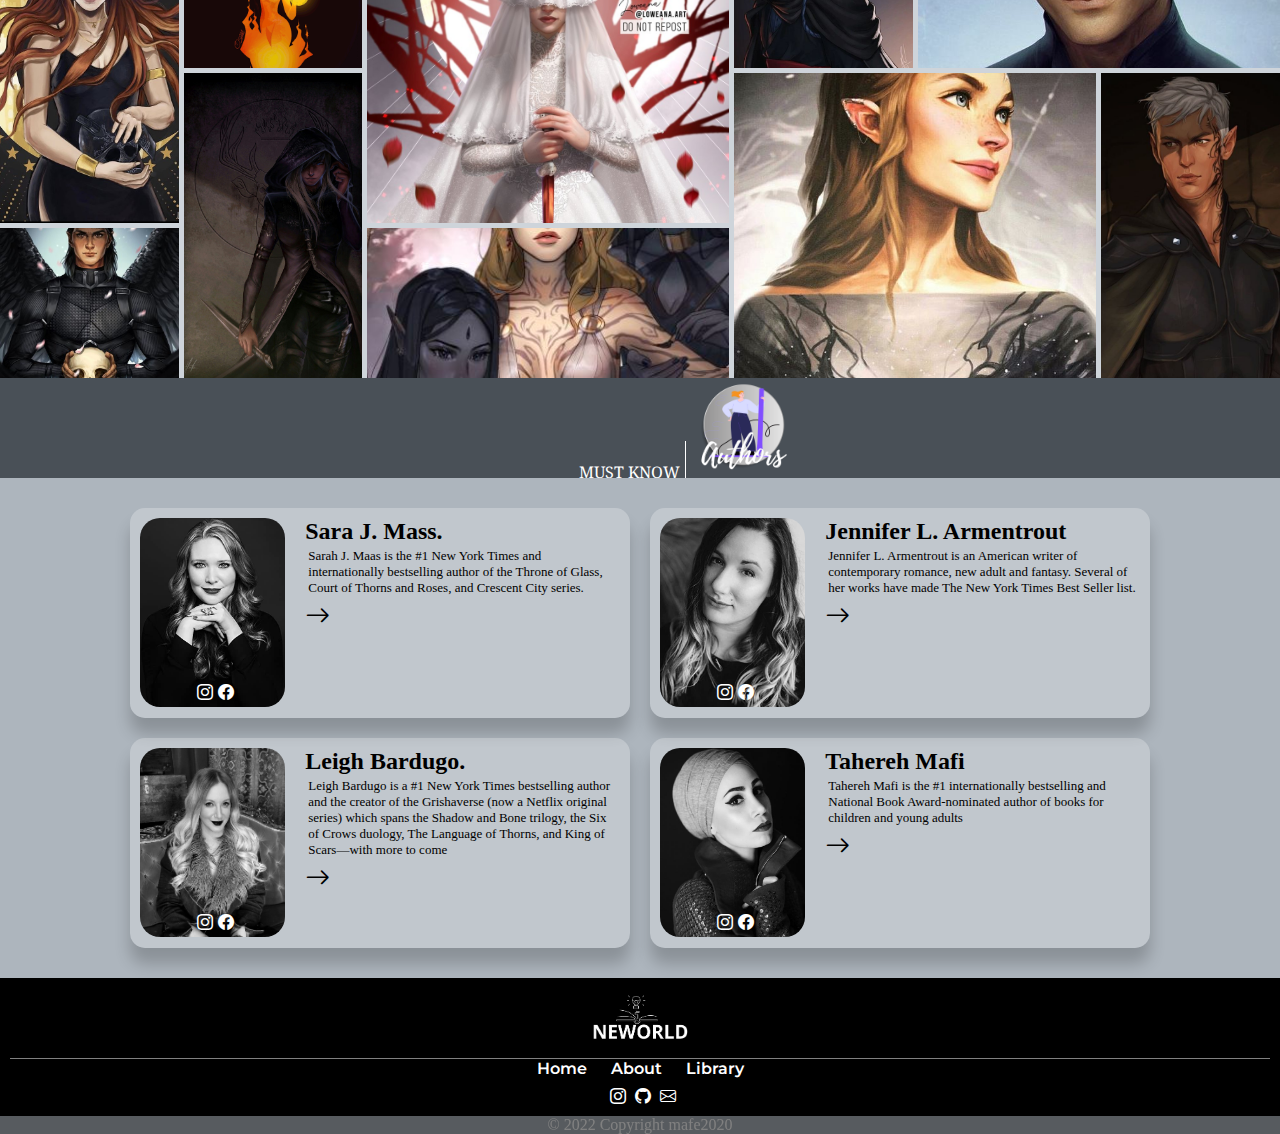
==== commit ed3348cf: "versin movil y de escritorio" ====
--- a/index.html
+++ b/index.html
@@ -9,6 +9,7 @@
     <link rel="preconnect" href="https://fonts.googleapis.com">
     <link rel="preconnect" href="https://fonts.gstatic.com" crossorigin>
     <link href="https://fonts.googleapis.com/css2?family=Montserrat:wght@600;900&display=swap" rel="stylesheet">
+    <link href="https://fonts.googleapis.com/css2?family=Noto+Serif:ital@0;1&display=swap" rel="stylesheet">
     <link rel="stylesheet" href="./assets/styles/styles.css">
     <title>Header2</title>
 </head>
@@ -29,13 +30,36 @@
                 <li><a href="#">About</a></li>
                 <li><a href="#">Library</a></li>
             </ul>
+            
         </nav>
+        <div id="quote">
+            <div class="quote-card">
+                <p class="primero">I can survive</p>
+                <p class="segundo">well</p>
+                <p>enough</p>
+                <p>on</p>
+                <p>my</p>
+                <p>own</p>
+                <p>if</p>
+                <p>given</p>
+                <p>the</p>
+                <p>proper</p>
+                <p class="tercero">reading material</p>
+            </div>
+        </div>
+        <div class="request">
+            <button class="boton-request">Request to Join</button>
+        </div>
     </header>
     <!--end nav-->
+
     <!--start trending-->
-    <section id="trending" class="text-center py-5">
+    <section id="trending" class="text-center">
+        <div class="trending-box">
+            <img src="./assets/img/trending.png" alt="foto-trending" class="foto-trending">
+            <p>TRENDING</p>
+        </div>
         <div class="container">
-            <h2>TRENDING</h2>
             <div class="row">
                 <div class="col-md-4">
                     <div class="card-body border rounded shadow-sm p-3 mb-5 bg-body">
@@ -74,105 +98,118 @@
 
     <!--start characters-->
     <section id="personajes">
-        <h3 class="text-center">CHARACTERS</h3>
-        <div class="galeria">
-            <div class="caja-imagen">
-                <a href="" class="bibliografia">
-                    <img src="./assets/img/bryce.jpg" alt="bryce">
+        <div class="personaje-box">
+            <div class="character-image">
+                <img src="./assets/img/backgroung-chrt.png" alt="charecters" class="chrt-2">
+                <img src="./assets/img/characters-2.png" alt="charecters" class="chrt-1">
+            </div>
+        </div>
+        <div class="galeria-box">
+            <div class="galeria">
+                <div class="caja-imagen">
+                    <a href="https://crescentcity.fandom.com/wiki/Bryce_Quinlan" class="bibliografia" target="_blank">
+                        <img src="./assets/img/bryce.jpg" alt="bryce">
+                        <div class="overlay">
+                            <span>Bryce</span>
+                        </div>
+                    </a>
+                    
+                </div>
+                <div class="caja-imagen">
+                    <a href="https://crescentcity.fandom.com/wiki/Lehabah" class="bibliografia" target="_blank">
+                        <img src="./assets/img/lebahah.gif" alt="Lehabah">
+                        <div class="overlay">
+                            <span>Lehabah</span>
+                        </div>
+                    </a>
+                    
+                </div>
+                <div class="caja-imagen">
+                    <a href="https://trono-de-cristal.fandom.com/es/wiki/Chaol_Westfall" class="bibliografia" target="_blank">
+                        <img src="./assets/img/chaol.jpg" alt="chaol">
+                        <div class="overlay">
+                            <span>Chaol</span>
+                        </div>
+                    </a>
+                    
+                </div>
+                <div class="caja-imagen">
+                    <a href="https://una-corte-de-rosas-y-espinas.fandom.com/es/wiki/Feyre_Archeron" class="bibliografia" target="_blank">
+                        <img src="./assets/img/feyre.jpg" alt="feyre">
+                        <div class="overlay">
+                            <span>Feyre</span>
+                        </div>
+                    </a>
+                    
+                </div>
+                <div class="caja-imagen">
+                    <a href="https://crescentcity.fandom.com/wiki/Hunt_Athalar" class="bibliografia" target="_blank">
+                        <img src="./assets/img/hunt.jpg" alt="hunt">
+                        <div class="overlay">
+                            <span>Hunt</span>
+                        </div>
+                    </a>
+                    
+                </div>
+                <div class="caja-imagen">
+                    <a href="https://trono-de-cristal.fandom.com/es/wiki/Aelin_Ashryver_Galathynius" class="bibliografia" target="_blank">
+                        <img src="./assets/img/celaena.jpg" alt="Celaena">
+                        <div class="overlay">
+                            <span>Celaena</span>
+                        </div>
+                    </a>
+                </div>
+                <div class="caja-imagen">
+                    <a href="https://bloodandash.fandom.com/wiki/Penellaphe_Da%27Neer" class="bibliografia" target="_blank">
+                        <img src="./assets/img/poppy.jpg" alt="poppy">
                     <div class="overlay">
-                        <span>Bryce</span>
-                    </div>
-                </a>
-                
-            </div>
-            <div class="caja-imagen">
-                <a href="" class="bibliografia">
-                    <img src="./assets/img/lebahah.gif" alt="Lebahah">
-                    <div class="overlay">
-                        <span>Lebahah</span>
-                    </div>
-                </a>
-                
-            </div>
-            <div class="caja-imagen">
-                <a href="" class="bibliografia">
-                    <img src="./assets/img/chaol.jpg" alt="chaol">
-                    <div class="overlay">
-                        <span>Chaol</span>
-                    </div>
-                </a>
-                
-            </div>
-            <div class="caja-imagen">
-                <a href="" class="bibliografia">
-                    <img src="./assets/img/feyre.jpg" alt="feyre">
-                    <div class="overlay">
-                        <span>Feyre</span>
-                    </div>
-                </a>
-                
-            </div>
-            <div class="caja-imagen">
-                <a href="" class="bibliografia">
-                    <img src="./assets/img/hunt.jpg" alt="hunt">
-                    <div class="overlay">
-                        <span>Hunt</span>
-                    </div>
-                </a>
-                
-            </div>
-            <div class="caja-imagen">
-                <a href="" class="bibliografia">
-                    <img src="./assets/img/celaena.jpg" alt="Celaena">
-                    <div class="overlay">
-                        <span>Celaena</span>
-                    </div>
-                </a>
-            </div>
-            <div class="caja-imagen">
-                <a href="#" class="bibliografia">
-                    <img src="./assets/img/poppy.jpg" alt="poppy">
-                <div class="overlay">
-                    <span>Poppy</span>
-                </div>
-                </a>
-                
-            </div>
-            <div class="caja-imagen">
-                <a href="#" class="bibliografia">
-                    <img src="./assets/img/rhysand.jpg" alt="rhysand">
-                    <div class="overlay">
-                        <span>Rhysand</span>
-                    </div>
-                </a>
-                
-            </div>
-            <div class="caja-imagen">
-                <a href="#" class="bibliografia">
-                    <img src="./assets/img/rowan.jpg " alt="rowan">
-                    <div class="overlay">
-                        <span>Rowan</span>
-                    </div>
-                </a>
-                
-            </div>
-            <div class="caja-imagen">
-                <a href="#" class="bibliografia">
-                    <img src="./assets/img/feyre2.jpg" alt="feyre">
-                    <div class="overlay">
-                        <span>Feyre</span>
-                    </div>
-                </a>
-                
+                        <span>Poppy</span>
+                    </div>
+                    </a>
+                    
+                </div>
+                <div class="caja-imagen">
+                    <a href="https://una-corte-de-rosas-y-espinas.fandom.com/es/wiki/Rhysand" class="bibliografia" target="_blank">
+                        <img src="./assets/img/rhysand.jpg" alt="rhysand">
+                        <div class="overlay">
+                            <span>Rhysand</span>
+                        </div>
+                    </a>
+                    
+                </div>
+                <div class="caja-imagen">
+                    <a href="https://trono-de-cristal.fandom.com/es/wiki/Rowan_Whitethorn" class="bibliografia" target="_blank">
+                        <img src="./assets/img/rowan.jpg " alt="rowan">
+                        <div class="overlay">
+                            <span>Rowan</span>
+                        </div>
+                    </a>
+                    
+                </div>
+                <div class="caja-imagen">
+                    <a href="https://una-corte-de-rosas-y-espinas.fandom.com/es/wiki/Feyre_Archeron" class="bibliografia" target="_blank">
+                        <img src="./assets/img/feyre2.jpg" alt="feyre">
+                        <div class="overlay">
+                            <span>Feyre</span>
+                        </div>
+                    </a>
+                    
+                </div>
             </div>
         </div>
     </section>
-    
     <!--end characters-->
 
     <!--start authors-->
     <section id="authors">
-        <h3 class="text-center py-5">Authors</h3>
+        <div class="authors-box">
+            <div class="horizontal">
+                <p>MUST KNOW</p>
+                <img src="./assets/img/authors-V.png" alt="authors" class="img-1">
+                <img src="./assets/img/authors.png" alt="authors" class="img-2">
+            </div>
+ 
+        </div>
         <div class="contenedor">
             <div class="lista">
                 <div class="picture">
@@ -190,7 +227,7 @@
                     <h4>Sara J. Mass.</h4>
                     <p>Sarah J. Maas is the #1 New York Times and internationally bestselling author of the Throne of Glass, Court of Thorns and Roses, and Crescent City series.</p>
                     <div class="iconos">
-                        <a href="#">
+                        <a href="https://sarahjmaas.com/" target="_blank">
                             <i class="bi bi-arrow-right"></i>
                         </a>
                     </div>
@@ -200,19 +237,19 @@
                 <div class="picture">
                     <img src="./assets/img/jennifer.jpg" alt="Jennifer L. Armentrout">
                     <div class="sarah">
-                        <a href="https://www.instagram.com/therealsjmaas/" target="_blank">
+                        <a href="https://www.instagram.com/jennifer_l_armentrout/" target="_blank">
                             <i class="bi bi-instagram "></i>
                         </a>
-                        <a href="https://www.facebook.com/theworldofsarahjmaas" target="_blank">
+                        <a href="https://www.facebook.com/JenniferLArmentrout" target="_blank">
                             <i class="bi bi-facebook"></i>
                         </a>
                     </div>
                 </div>
                 <div class="descripcion">
-                    <h4>Sara J. Mass.</h4>
-                    <p>Sarah J. Maas is the #1 New York Times and internationally bestselling author of the Throne of Glass, Court of Thorns and Roses, and Crescent City series.</p>
+                    <h4>Jennifer L. Armentrout</h4>
+                    <p> Jennifer L. Armentrout is an American writer of contemporary romance, new adult and fantasy. Several of her works have made The New York Times Best Seller list.</p>
                     <div class="iconos">
-                        <a href="#">
+                        <a href="https://jenniferlarmentrout.com/books/" alt="page"target="_blank">
                             <i class="bi bi-arrow-right"></i>
                         </a>
                     </div>
@@ -222,19 +259,19 @@
                 <div class="picture">
                     <img src="./assets/img/leigh.jpg" alt="Leigh Bardugo">
                     <div class="sarah">
-                        <a href="https://www.instagram.com/therealsjmaas/" target="_blank">
+                        <a href="https://www.instagram.com/Lbardugo/" target="_blank">
                             <i class="bi bi-instagram "></i>
                         </a>
-                        <a href="https://www.facebook.com/theworldofsarahjmaas" target="_blank">
+                        <a href="https://www.facebook.com/GrishaTrilogy?ref=ts" target="_blank">
                             <i class="bi bi-facebook"></i>
                         </a>
                     </div>
                 </div>
                 <div class="descripcion">
-                    <h4>Sara J. Mass.</h4>
-                    <p>Sarah J. Maas is the #1 New York Times and internationally bestselling author of the Throne of Glass, Court of Thorns and Roses, and Crescent City series.</p>
+                    <h4>Leigh Bardugo.</h4>
+                    <p>Leigh Bardugo is a #1 New York Times bestselling author and the creator of the Grishaverse (now a Netflix original series) which spans the Shadow and Bone trilogy, the Six of Crows duology, The Language of Thorns, and King of Scars—with more to come</p>
                     <div class="iconos">
-                        <a href="#">
+                        <a href="https://www.leighbardugo.com/" target="_blank">
                             <i class="bi bi-arrow-right"></i>
                         </a>
                     </div>
@@ -242,21 +279,21 @@
             </div>
             <div class="lista">
                 <div class="picture">
-                    <img src="./assets/img/tahereh.jpg" alt="Leigh Bardugo">
+                    <img src="./assets/img/tahereh.jpg" alt="Tahereh Mafi">
                     <div class="sarah">
-                        <a href="https://www.instagram.com/therealsjmaas/" target="_blank">
+                        <a href="https://www.instagram.com/Tahereh/" target="_blank">
                             <i class="bi bi-instagram "></i>
                         </a>
-                        <a href="https://www.facebook.com/theworldofsarahjmaas" target="_blank">
+                        <a href="https://www.facebook.com/shattermebooks" target="_blank">
                             <i class="bi bi-facebook"></i>
                         </a>
                     </div>
                 </div>
                 <div class="descripcion">
-                    <h4>Sara J. Mass.</h4>
-                    <p>Sarah J. Maas is the #1 New York Times and internationally bestselling author of the Throne of Glass, Court of Thorns and Roses, and Crescent City series.</p>
+                    <h4>Tahereh Mafi</h4>
+                    <p>Tahereh Mafi is the #1 internationally bestselling and National Book Award-nominated author of books for children and young adults</p>
                     <div class="iconos">
-                        <a href="#">
+                        <a href="https://taherehmafi.com/" target="_blank">
                             <i class="bi bi-arrow-right"></i>
                         </a>
                     </div>
@@ -266,6 +303,41 @@
         
     </section>
     <!--end authors-->
+
+    <!--start footer-->
+    <footer>
+        <div class="footer-1">
+            <div class="logo-1">
+                <a href="#">
+                    <img src="./assets/img/logo5.png" alt="logo">
+                </a>
+            </div>
+            <div class="page-1-box">
+                <div class="page-1">
+                    <a href="#">Home</a>
+                    <a href="#">About</a>
+                    <a href="#">Library</a>
+                </div>
+            </div>
+            
+            <div class="redes-sociales-box">
+                <div class="redes-sociales">
+                    <i class="bi bi-instagram"></i>
+                    <i class="bi bi-github"></i>
+                    <i class="bi bi-envelope"></i>
+                </div>
+            </div>
+            
+        </div>
+    
+        <div class="copy-box">
+            <div class="copy-1">
+                <p>© 2022 Copyright mafe2020</p>
+            </div>
+        </div>
+        
+    </footer>
+    <!--end footer-->
 
 
 <script src="https://cdn.jsdelivr.net/npm/bootstrap@5.2.0-beta1/dist/js/bootstrap.bundle.min.js" integrity="sha384-pprn3073KE6tl6bjs2QrFaJGz5/SUsLqktiwsUTF55Jfv3qYSDhgCecCxMW52nD2" crossorigin="anonymous"></script>
--- a/assets/styles/styles.css
+++ b/assets/styles/styles.css
@@ -41,7 +41,7 @@
     width: 100%;
     height: 0vh;
     top: 100px;
-    background-color: rgba(0, 0, 0, .25); /*para no aplicar opacidad a otros child*/
+    background-color: rgba(0, 0, 0, .8); /*para no aplicar opacidad a otros child*/
     text-align: center;
     transition: all .5s;
 }
@@ -64,7 +64,7 @@
 }
 
 .menu li a.active, .menu li a:hover{
-    color: darkslategrey;
+    color: #3c6e71;
     transition: .3s;
 }
 
@@ -90,12 +90,136 @@
     font-weight: bold;
 }
 
+#quote{
+    font-family: 'Noto Serif', serif;
+    text-transform: uppercase;
+    width: 70%;
+    margin: 0 auto;
+    justify-content: center;
+    text-align: center;
+    font-weight: 400px;
+    font-size: 30px;
+    color: white;
+    border: 0.1em solid #fff;  
+}
+.quote-card p{
+    display: inline-block;
+}
+.quote-card .segundo{
+    font-family:'Noto Serif', serif;
+    height: 2em;
+    width: 35px;
+    font-size: 15px;
+    font-weight: 400;
+    font-style: italic;
+    line-height: 1.9em;
+    text-transform: lowercase;
+    display: inline-block;
+    vertical-align: middle;
+    margin: -0.44em 0.1em 0;
+    border: 0.1em solid #fff;  
+}
+.quote-card .tercero{
+    font-family:'Noto Serif', serif;
+    height: 2em;
+    width: 125px;
+    font-size: 15px;
+    font-weight: 400;
+    font-style: italic;
+    line-height: 1.9em;
+    text-transform: lowercase;
+    display: inline-block;
+    vertical-align: middle;
+    margin: -0.44em 0.1em 0;
+    border: 0.1em solid #fff;  
+}
+
+.request{
+    font-family:'Noto Serif', serif;
+    font-weight: 400;
+    font-size:15px ;
+    padding-top: 30px;
+    margin: 0 auto;
+    justify-content: center;
+    text-align: center;
+    
+}
+
+.boton-request{
+    width: 135px;
+    height: 55px;
+    color: white;
+    border-radius: 4px;
+    background-color: rgba(255, 255, 255, 0.05);
+    border: none;
+}
+
+.boton-request:hover{
+    border: 0.1em solid #fff;
+    background-color: rgba(255, 255, 255, 0.5);
+
+}
+
+/*trending*/
+#trending{
+    display: grid;
+    grid-template-columns: repeat(3,1fr);
+    grid-template-rows: 100px 1fr;
+    background-color: #495057;
+}
+.trending-box{
+    grid-column: 1/span 3;
+    grid-row: 1/span 1;
+    background-color: black;
+    display: flex;
+    justify-content: center;
+}
+.container{
+    padding-top: 5px;
+    grid-column: 1/span 3;
+    grid-row: 2/span 1;
+}
+.trending-box p{
+    display: flex;
+    font-family:'Noto Serif', serif;
+    color: white;
+    align-items: center;
+    padding: 5px;
+    border-left: 0.1em solid #fff;
+}
+.trending-box img{
+    width: 100px;
+    height: auto;
+    border-radius: 50px;
+    padding: 5px;
+    filter: grayscale(1);
+}
 
 /*personajes*/
 
 #personajes{
-    max-width: 1200px;
-    margin: 0 auto;
+    width: 100%;
+}
+.personaje-box{
+    display: flex;
+    flex-wrap: nowrap;
+    background-color: black;
+}
+.character-image{
+    display: flex;
+    width: 100%;
+    justify-content: space-between;
+}
+.chrt-2{
+    filter: grayscale(1);
+    width: 70%;
+    height: 100px;
+}
+.chrt-1{
+    width: auto;
+    height: 60px;
+    margin-top: 20px;
+    margin-right: 10px;
 }
 
 .galeria{
@@ -103,6 +227,7 @@
     grid-template-columns: repeat(7,1fr);
     grid-template-rows: repeat(3,150px);
     gap: 5px;
+    background-color: #ced4da;
 }
 
 .caja-imagen:nth-child(1){
@@ -171,9 +296,42 @@
 
 /*authors*/
 #authors{
-   width: 100%;
+    display: grid;
+    grid-template-columns: repeat(3,1fr);
+    grid-template-rows:repeat(2,1fr);
+    width: 100%;
+}
+.authors-box{
+    grid-column: 1 /span 1;
+    grid-row: 1 /span 2;
+    background-color: #495057;
+    display: flex;
+    flex-wrap:wrap;
+    justify-content: center;
+    align-items: center;
+    
+}
+.horizontal img{
+    height: 200px;
+}
+.img-2{
+    display: none;
+}
+.authors-box p{
+    margin: 0;
+    padding-left: 88px;
+    padding-right: 88px;
+    writing-mode:vertical-lr;
+    text-orientation: upright;
+    font-family:'Noto Serif', serif;
+    color: white;
+    border-bottom: 0.1em solid #fff;
+
+    
 }
 .contenedor{
+    grid-column: 2 /span 2;
+    grid-row: 1 /span 2;
     background-color: #adb5bd;
     display: flex;
     flex-wrap: wrap;
@@ -184,7 +342,7 @@
 .lista{
     display: flex;
     box-shadow: 0 1rem 1rem rgba(0, 0, 0, 0.2);
-    width: 450px;
+    width: 350px;
     height: 210px;
     overflow: hidden;
     background-color: rgba(255, 255, 255, .25);
@@ -212,6 +370,7 @@
  .descripcion p{
     padding: 3px;
     margin-bottom: 3px;
+    font-size: small;
  }
  .picture{
     position: relative;
@@ -236,7 +395,67 @@
     font-size:25px;
   }
  
-
+  /*footer*/
+footer{
+    background-color:black;
+}
+.footer-1{
+    background-color:black;
+}
+.logo-1 a{
+    display: flex;
+    justify-content: center;
+    align-items: center;
+}
+
+.page-1-box{
+    display: flex;
+    justify-content: center;
+    align-items: center;
+    margin-left: 10px;
+    margin-right: 10px;
+    border-top: 0.1em solid grey;
+}
+
+.page-1 a{
+    text-decoration: none;
+    font-family: 'Montserrat', sans-serif;
+    font-weight: 600;
+    color: white;
+    margin: 10px;
+}
+
+.logo-1 a img{
+    width: 100px;
+    margin: 15px;
+}
+
+.redes-sociales-box{
+    display: flex;
+    justify-content: center;
+    align-items: center;
+    color: white;
+    margin-top: 10px;
+    padding-bottom: 10px;
+}
+.redes-sociales i{
+    margin-left: 5px;
+}
+.copy-box{
+    display: flex;
+    justify-content: center;
+    align-items: center;
+    opacity: 0.5;
+    color: white;
+    background-color: #adb5bd;
+}
+.copy-1 p{
+    margin-bottom: 0;
+
+}
+
+
+/*ecritorio*/
 @media  screen and (min-width:768px){
     #boton:checked~.menu li{
         display: inline-block;
@@ -277,6 +496,82 @@
    .lista{
     width: 500px;
    }
+   .descripcion{
+    font-size:x-large;
+   }
+   #quote{
+    font-size: 40px;
+   }
+   /*trending*/
+  
+   .trending-box{
+    grid-column: 1/span 1;
+    grid-row: 1/span 2;
+    display:inline;
+    justify-content: center;
+
+    }
+    
+    .container{
+    grid-column: 2/span 2;
+    grid-row: 1/span 2;
+    align-items: center;
+    }
+    .row{
+        padding-top: 8%;
+    }
+    .trending-box img{
+        width: 60%; 
+        height: auto;
+        border-radius: 300px;
+        margin-top: 29%;
+
+    }
+    .trending-box p{
+        display: list-item;
+        border: none;
+        padding-bottom: 20%;
+    }
+    /* authors*/
+    #authors{
+        display: grid;
+        grid-template-columns: repeat(3,1fr);
+        grid-template-rows:100px 1fr;
+        width: 100%;
+    }
+    .authors-box{
+        grid-column: 1 /span 3;
+        grid-row: 1 /span 1;    
+    }
+    .horizontal img{
+        height: 100px;
+    }
+    .img-2{
+        display:inline;
+    }
+    .img-1{
+        display: none;
+    }
    
-
+    .authors-box p{
+        margin: 0;
+        writing-mode:horizontal-tb;
+        color: white;
+        border-right: 0.1em solid #fff;
+        border-bottom: none;
+        display: inline;
+        padding-top: 20px;
+        padding-bottom: 20px;
+        padding-right: 5px;
+        
+    }
+    .contenedor{
+        grid-column: 1 /span 3;
+        grid-row: 2 /span 1;
+    }
+    .chrt-1{
+        width: auto;
+        height: 100px;
+        margin-top: 0;
+    }
 }